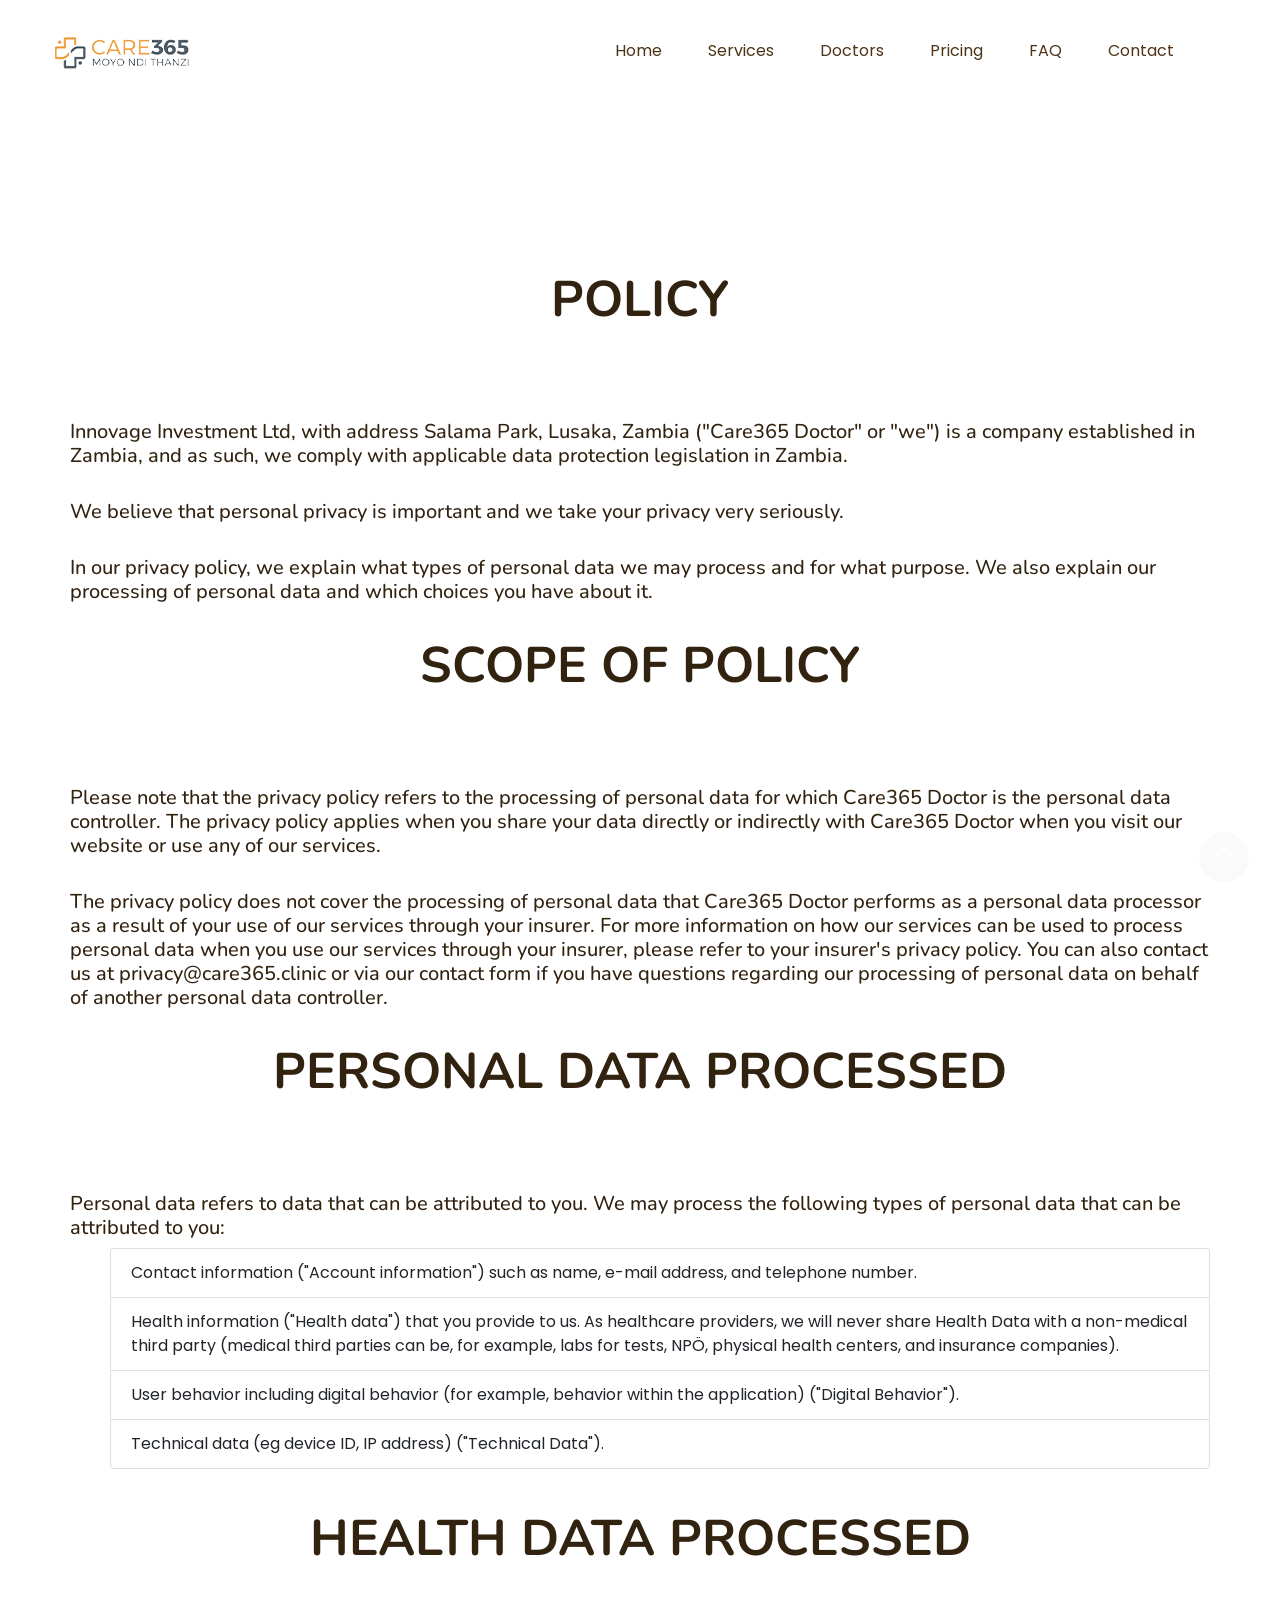
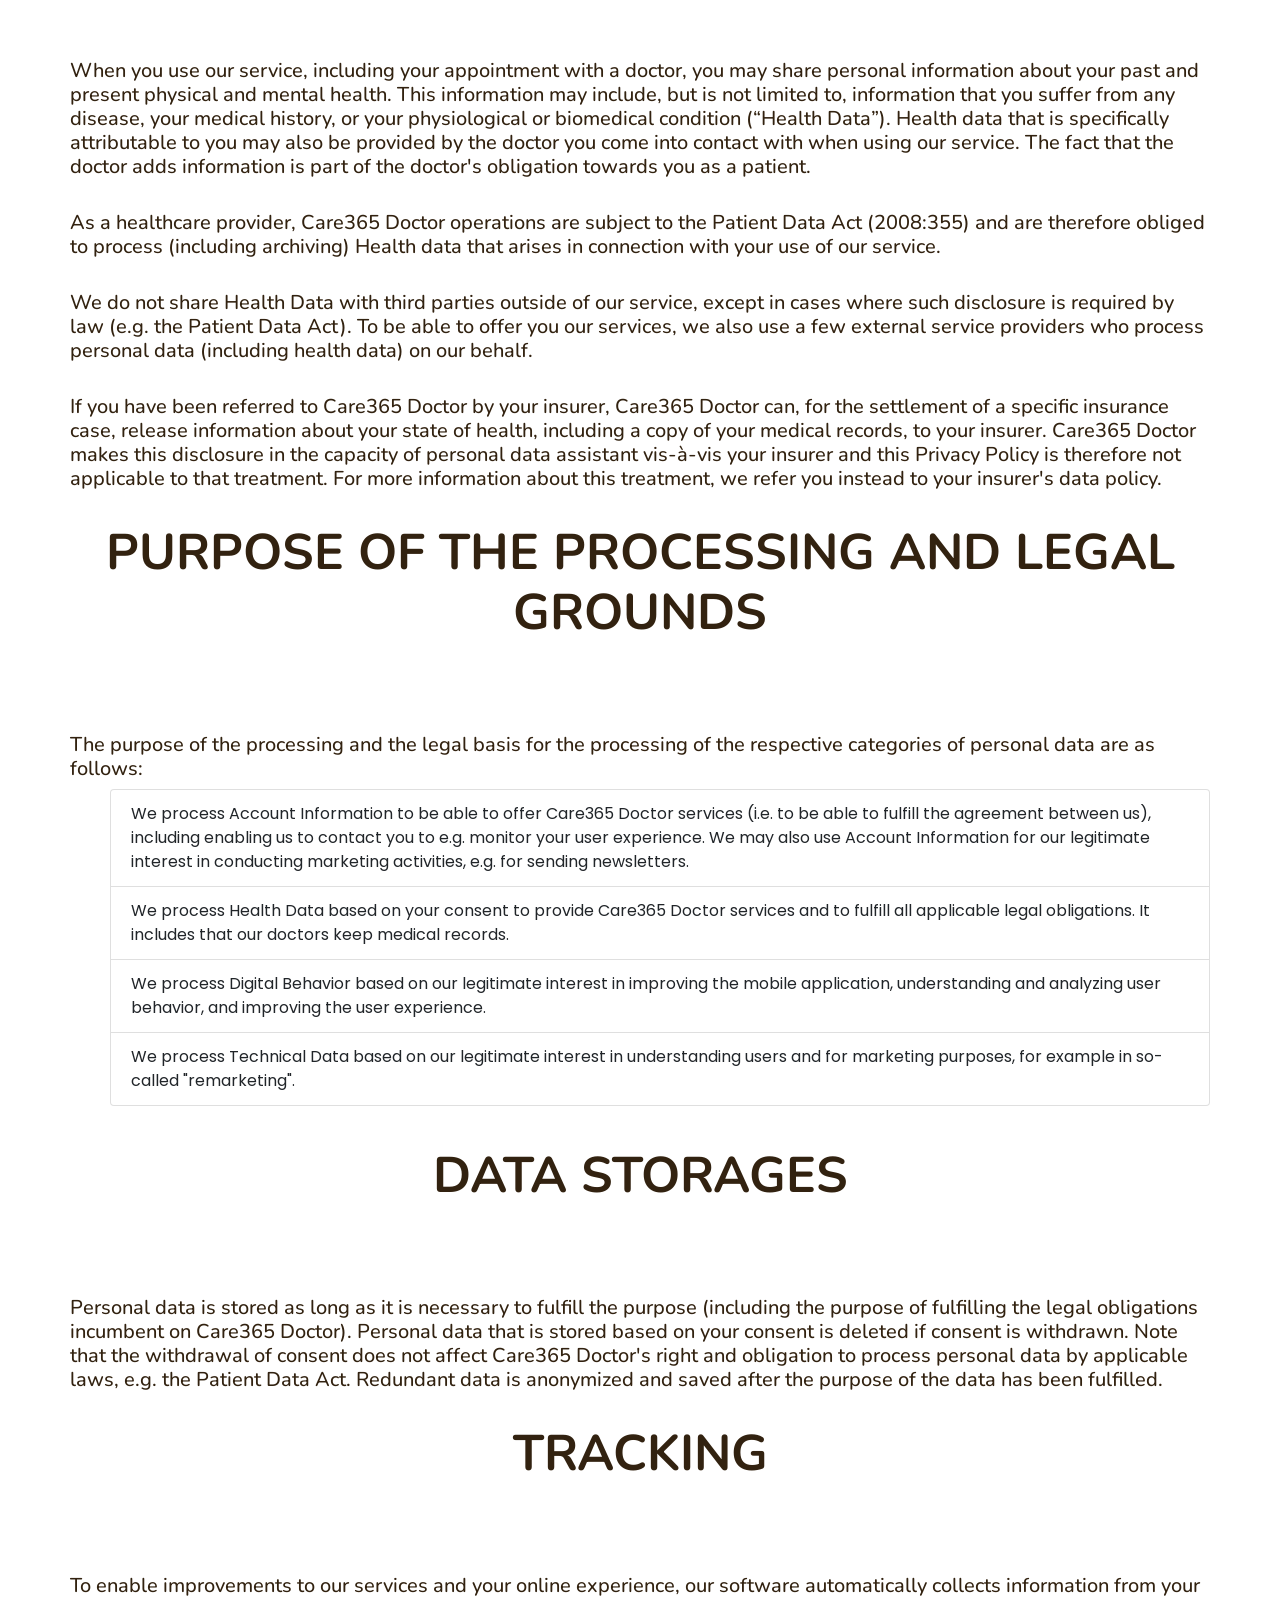
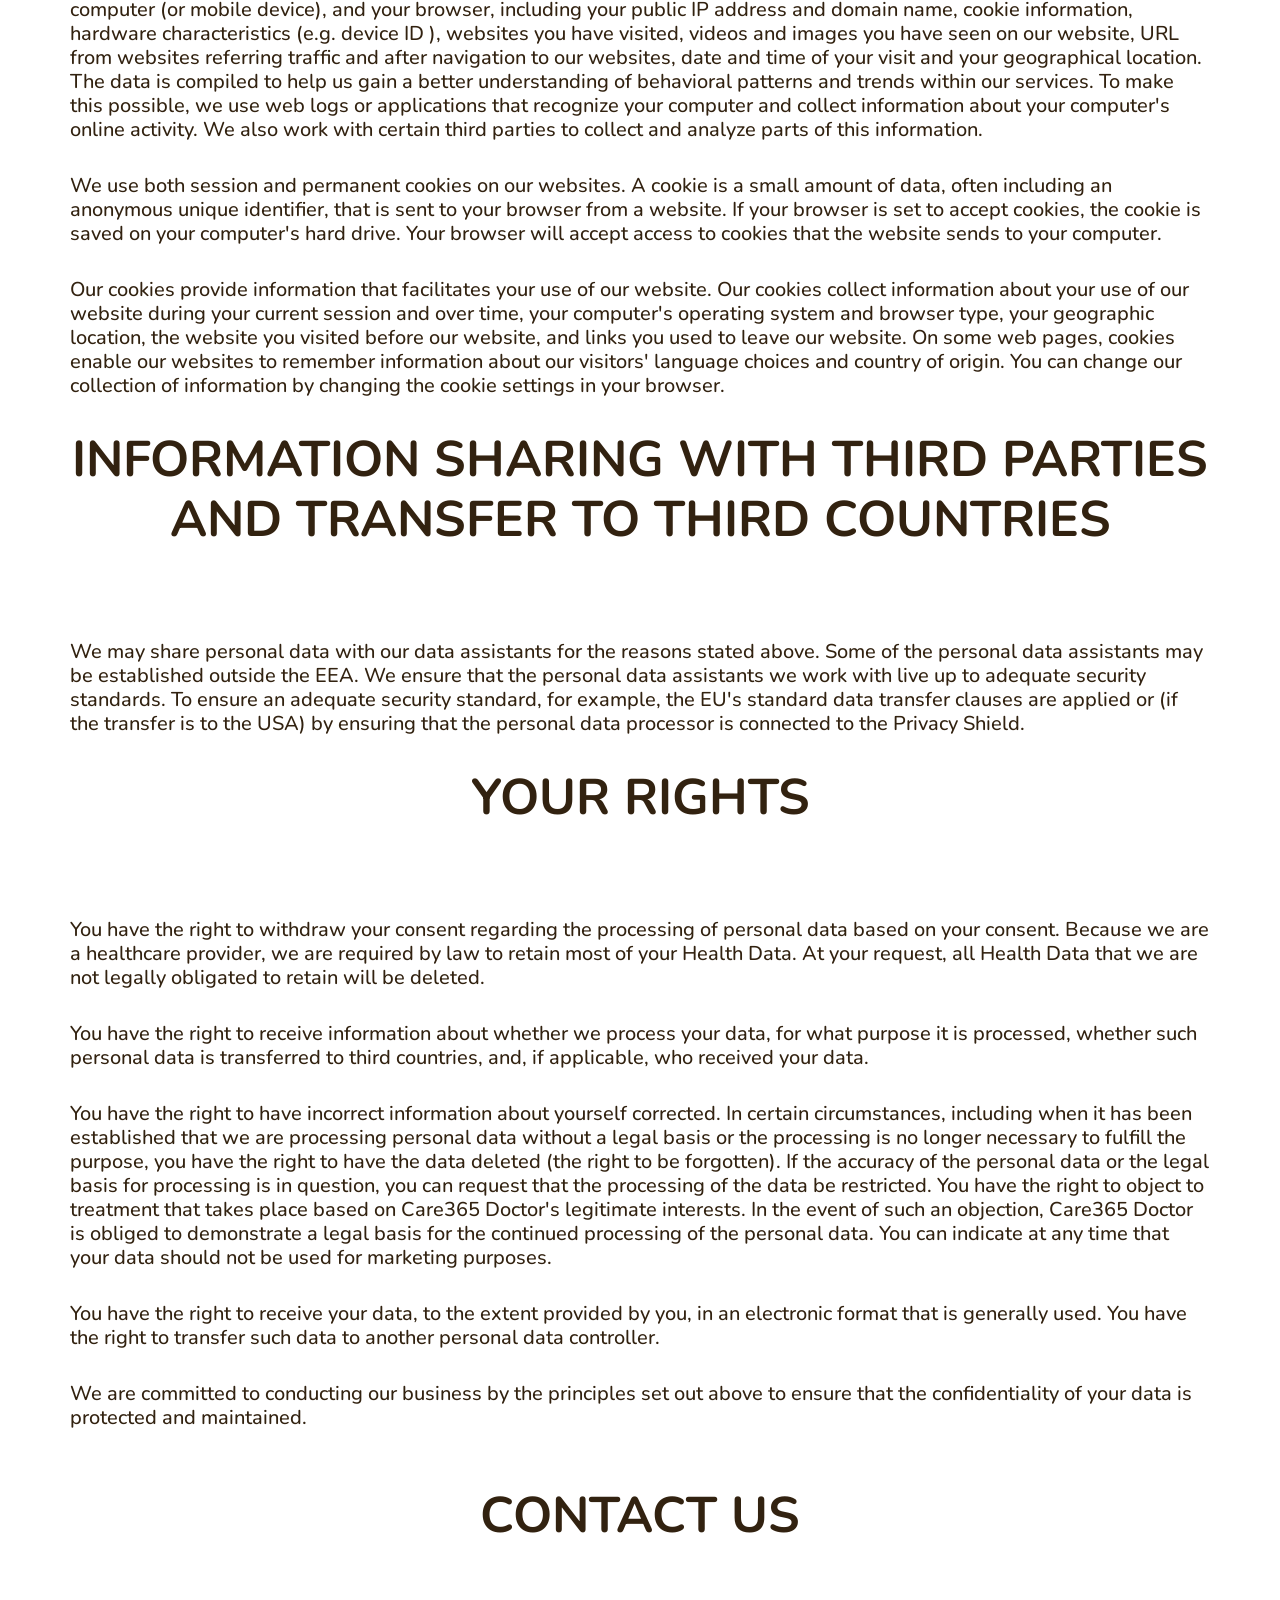
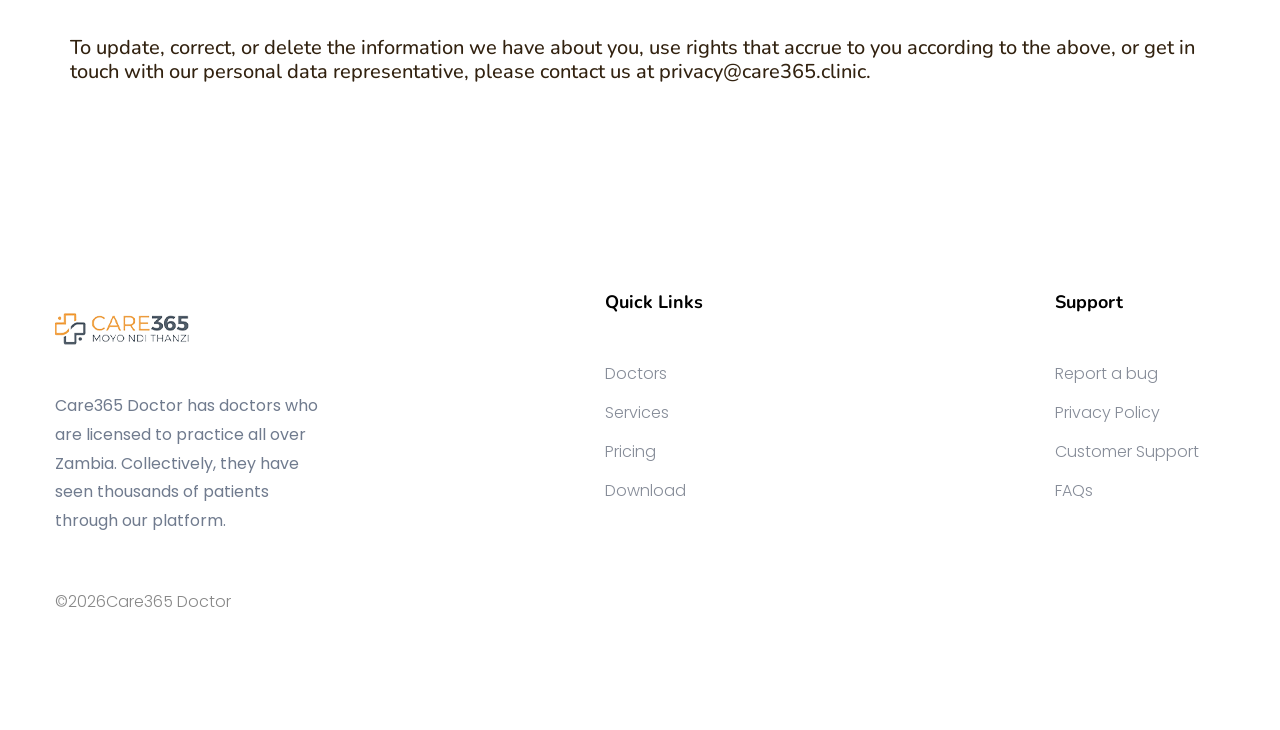
==== policy.html @ 7409c975 "first commit" ====
<!doctype html>
<html class="no-js" lang="eng">
	<head>
		<meta charset="utf-8">
		<meta http-equiv="x-ua-compatible" content="ie=edge">
		<title>Top Telemedicine Services in Zambia | Care365 Doctor</title>
		<meta name="description" content>
		<meta name="viewport" content="width=device-width, initial-scale=1">
		<meta name="description" content="Get instant medical consultations with certified doctors in Zambia from the comfort of your home. Book appointments online, secure prescriptions, and medical advice 24/7 with Care365 Doctor.">
		<meta name="keywords" content="Telemedicine Zambia, Online Doctor Consultation, Online Prescription Zambia, Medical Services Zambia, Healthcare Zambia, 24/7 Medical Advice, Online Medical Appointments, Zambia Healthcare">
		<meta property="og:title" content="Telemedicine Services in Zambia | Care365 Doctor"/>
		<meta property="og:description" content="Get instant medical consultations with certified doctors in Zambia. Book your appointments online and get prescriptions and medical advice 24/7."/>
		<meta name="author" content="Care365 Doctor">
		<meta name="robots" content="index, follow">
		<link rel="manifest" href="site.html">
		<link rel="shortcut icon" type="image/x-icon" href="assets/img/favicon1.ico">
		<link rel="stylesheet" href="assets/css/bootstrap.min.css">
		<link rel="stylesheet" href="assets/css/owl.carousel.min.css">
		<link rel="stylesheet" href="assets/css/flaticon.css">
		<link rel="stylesheet" href="assets/css/slicknav.css">
		<link rel="stylesheet" href="assets/css/animate.min.css">
		<link rel="stylesheet" href="assets/css/magnific-popup.css">
		<link rel="stylesheet" href="assets/css/fontawesome-all.min.css">
		<link rel="stylesheet" href="assets/css/themify-icons.css">
		<link rel="stylesheet" href="assets/css/slick.css">
		<link rel="stylesheet" href="assets/css/nice-select.css">
		<link rel="stylesheet" href="assets/css/style.css">
			</head>
	<body>
		<div id="preloader-active">
			<div class="preloader d-flex align-items-center justify-content-center">
				<div class="preloader-inner position-relative">
					<div class="preloader-circle"></div>
					<div class="preloader-img pere-text">
						<img src="assets/img/logo/logo.png" alt>
					</div>
				</div>
			</div>
		</div>
		<header>
			<div class="header-area header-transparrent ">
				<div class="main-header header-sticky">
					<div class="container">
						<div class="row align-items-center">
							<div class="col-xl-2 col-lg-2 col-md-2">
								<div class="logo">
									<a href="index.html"><img src="assets/img/logo/logo.png" alt></a>
								</div>
							</div>
							<div class="col-xl-10 col-lg-10 col-md-10">
								<div class="main-menu f-right d-none d-lg-block">
									<nav>
										<ul id="navigation">
											<li><a href="index.html"> Home</a></li>
											<li><a href="services.html">Services</a></li>
											<li><a href="doctors.html">Doctors</a></li>
											<li><a href="pricing.html">Pricing</a></li>
											<li><a href="faq-page.html">FAQ</a></li>
											<li><a href="contact.html">Contact</a></li>
										</ul>
									</nav>
								</div>
							</div>
							<div class="col-12">
								<div class="mobile_menu d-block d-lg-none"></div>
							</div>
						</div>
					</div>
				</div>
			</div>
		</header>
		<div class="services-area">
			<div class="container">
				<div class="row d-flex justify-content-center">
					<div class="col-lg-8">
						<div class="section-tittle text-center mb-80">
							<h2>POLICY</h2>
						</div>
					</div>
				</div>
			</div>
		</div>
		<section class="contact-section">
			<div class="container">
                <div class="col-12">
                    <h5>Innovage Investment Ltd, with address Salama Park, Lusaka, Zambia ("Care365 Doctor" or "we") is a company established in Zambia, and as such, we comply with applicable data protection legislation in Zambia.</h5><br>
                    <h5>We believe that personal privacy is important and we take your privacy very seriously.</h5><br>
                    <h5>In our privacy policy, we explain what types of personal data we may process and for what purpose. We also explain our processing of personal data and which choices you have about it.</h5><br>
                    <div class="section-tittle text-center mb-80">
                        <h2>SCOPE OF POLICY</h2>
                    </div>
                    <h5>Please note that the privacy policy refers to the processing of personal data for which Care365 Doctor is the personal data controller. The privacy policy applies when you share your data directly or indirectly with Care365 Doctor when you visit our website or use any of our services.</h5><br>
                    <h5>The privacy policy does not cover the processing of personal data that Care365 Doctor performs as a personal data processor as a result of your use of our services through your insurer. For more information on how our services can be used to process personal data when you use our services through your insurer, please refer to your insurer's privacy policy. You can also contact us at privacy@care365.clinic or via our contact form if you have questions regarding our processing of personal data on behalf of another personal data controller.</h5><br>
                    <div class="section-tittle text-center mb-80">
                        <h2>PERSONAL DATA PROCESSED</h2>
                    </div>
                    <h5>Personal data refers to data that can be attributed to you. We may process the following types of personal data that can be attributed to you:</h5>
                    <ol>
                        <li class="list-group-item">Contact information ("Account information") such as name, e-mail address, and telephone number.</li>
                        <li class="list-group-item">Health information ("Health data") that you provide to us. As healthcare providers, we will never share Health Data with a non-medical third party (medical third parties can be, for example, labs for tests, NPÖ, physical health centers, and insurance companies).</li>
                        <li class="list-group-item">User behavior including digital behavior (for example, behavior within the application) ("Digital Behavior").</li>
                        <li class="list-group-item">Technical data (eg device ID, IP address) ("Technical Data").</li>
                    </ol><br>
                    <div class="section-tittle text-center mb-80">
                        <h2>HEALTH DATA PROCESSED</h2>
                    </div>
                    <h5>When you use our service, including your appointment with a doctor, you may share personal information about your past and present physical and mental health. This information may include, but is not limited to, information that you suffer from any disease, your medical history, or your physiological or biomedical condition (“Health Data”). Health data that is specifically attributable to you may also be provided by the doctor you come into contact with when using our service. The fact that the doctor adds information is part of the doctor's obligation towards you as a patient.</h5><br>
                    <h5>As a healthcare provider, Care365 Doctor operations are subject to the Patient Data Act (2008:355) and are therefore obliged to process (including archiving) Health data that arises in connection with your use of our service.</h5><br>
                    <h5>We do not share Health Data with third parties outside of our service, except in cases where such disclosure is required by law (e.g. the Patient Data Act). To be able to offer you our services, we also use a few external service providers who process personal data (including health data) on our behalf.</h5><br>
                    <h5>If you have been referred to Care365 Doctor by your insurer, Care365 Doctor can, for the settlement of a specific insurance case, release information about your state of health, including a copy of your medical records, to your insurer. Care365 Doctor makes this disclosure in the capacity of personal data assistant vis-à-vis your insurer and this Privacy Policy is therefore not applicable to that treatment. For more information about this treatment, we refer you instead to your insurer's data policy.</h5>
                    <br>
                    <div class="section-tittle text-center mb-80">
                        <h2>PURPOSE OF THE PROCESSING AND LEGAL GROUNDS</h2>
                    </div>
                    <h5>The purpose of the processing and the legal basis for the processing of the respective categories of personal data are as follows:</h5>
                    <ol>
                        <li class="list-group-item">We process Account Information to be able to offer Care365 Doctor services (i.e. to be able to fulfill the agreement between us), including enabling us to contact you to e.g. monitor your user experience. We may also use Account Information for our legitimate interest in conducting marketing activities, e.g. for sending newsletters.</li>
                        <li class="list-group-item">We process Health Data based on your consent to provide Care365 Doctor services and to fulfill all applicable legal obligations. It includes that our doctors keep medical records.</li>
                        <li class="list-group-item">We process Digital Behavior based on our legitimate interest in improving the mobile application, understanding and analyzing user behavior, and improving the user experience.</li>
                        <li class="list-group-item">We process Technical Data based on our legitimate interest in understanding users and for marketing purposes, for example in so-called "remarketing".</li>
                    </ol><br>
                    <div class="section-tittle text-center mb-80">
                        <h2>DATA STORAGES</h2>
                    </div>
                    <h5>Personal data is stored as long as it is necessary to fulfill the purpose (including the purpose of fulfilling the legal obligations incumbent on Care365 Doctor). Personal data that is stored based on your consent is deleted if consent is withdrawn. Note that the withdrawal of consent does not affect Care365 Doctor's right and obligation to process personal data by applicable laws, e.g. the Patient Data Act. Redundant data is anonymized and saved after the purpose of the data has been fulfilled.</h5><br>
                    <div class="section-tittle text-center mb-80">
                        <h2>TRACKING</h2>
                    </div>
                    <h5>To enable improvements to our services and your online experience, our software automatically collects information from your computer (or mobile device), and your browser, including your public IP address and domain name, cookie information, hardware characteristics (e.g. device ID ), websites you have visited, videos and images you have seen on our website, URL from websites referring traffic and after navigation to our websites, date and time of your visit and your geographical location. The data is compiled to help us gain a better understanding of behavioral patterns and trends within our services. To make this possible, we use web logs or applications that recognize your computer and collect information about your computer's online activity. We also work with certain third parties to collect and analyze parts of this information.</h5><br>
                    <h5>We use both session and permanent cookies on our websites. A cookie is a small amount of data, often including an anonymous unique identifier, that is sent to your browser from a website. If your browser is set to accept cookies, the cookie is saved on your computer's hard drive. Your browser will accept access to cookies that the website sends to your computer.</h5><br>
                    <h5>Our cookies provide information that facilitates your use of our website. Our cookies collect information about your use of our website during your current session and over time, your computer's operating system and browser type, your geographic location, the website you visited before our website, and links you used to leave our website. On some web pages, cookies enable our websites to remember information about our visitors' language choices and country of origin. You can change our collection of information by changing the cookie settings in your browser.</h5><br>
                    <div class="section-tittle text-center mb-80">
                        <h2>INFORMATION SHARING WITH THIRD PARTIES AND TRANSFER TO THIRD COUNTRIES</h2>
                    </div>
                    <h5>We may share personal data with our data assistants for the reasons stated above. Some of the personal data assistants may be established outside the EEA. We ensure that the personal data assistants we work with live up to adequate security standards. To ensure an adequate security standard, for example, the EU's standard data transfer clauses are applied or (if the transfer is to the USA) by ensuring that the personal data processor is connected to the Privacy Shield.</h5><br>
                    <div class="section-tittle text-center mb-80">
                        <h2>YOUR RIGHTS</h2>
                    </div>
                    <h5>You have the right to withdraw your consent regarding the processing of personal data based on your consent. Because we are a healthcare provider, we are required by law to retain most of your Health Data. At your request, all Health Data that we are not legally obligated to retain will be deleted.</h5><br>
                    <h5>You have the right to receive information about whether we process your data, for what purpose it is processed, whether such personal data is transferred to third countries, and, if applicable, who received your data.</h5><br>
                    <h5>You have the right to have incorrect information about yourself corrected. In certain circumstances, including when it has been established that we are processing personal data without a legal basis or the processing is no longer necessary to fulfill the purpose, you have the right to have the data deleted (the right to be forgotten). If the accuracy of the personal data or the legal basis for processing is in question, you can request that the processing of the data be restricted. You have the right to object to treatment that takes place based on Care365 Doctor's legitimate interests. In the event of such an objection, Care365 Doctor is obliged to demonstrate a legal basis for the continued processing of the personal data. You can indicate at any time that your data should not be used for marketing purposes.</h5><br>
                    <h5>You have the right to receive your data, to the extent provided by you, in an electronic format that is generally used. You have the right to transfer such data to another personal data controller.</h5><br>
                    <h5>We are committed to conducting our business by the principles set out above to ensure that the confidentiality of your data is protected and maintained.</h5><br>

                    <br>
                    <div class="section-tittle text-center mb-80">
                        <h2>CONTACT US</h2>
                    </div>
                    <h5>To update, correct, or delete the information we have about you, use rights that accrue to you according to the above, or get in touch with our personal data representative, please contact us at privacy@care365.clinic.</h5>
                </div>
            </div>
		</section>
		<footer>
			<div class="footer-main">
				<div class="footer-area footer-padding">
					<div class="container">
						<div class="row  justify-content-between">
							<div class="col-lg-3 col-md-4 col-sm-8">
								<div class="single-footer-caption mb-30">
									<div class="footer-logo">
										<a href="index-2.html"><img src="assets/img/logo/logo2_footer.png" alt></a>
									</div>
									<div class="footer-tittle">
										<div class="footer-pera">
											<p class="info1">Care365 Doctor has doctors who are licensed to practice all over Zambia. Collectively, they have seen thousands of patients through our platform.</p>
										</div>
									</div>
								</div>
							</div>
							<div class="col-lg-2 col-md-4 col-sm-5">
								<div class="single-footer-caption mb-50">
									<div class="footer-tittle">
										<h4>Quick Links</h4>
										<ul>
											<li><a href="doctors.html">Doctors</a></li>
											<li><a href="services.html">Services</a></li>
											<li><a href="pricing.html">Pricing</a></li>
											<li><a href="#">Download</a></li>
										</ul>
									</div>
								</div>
							</div>
							<div class="col-lg-2 col-md-4 col-sm-7">
								<div class="single-footer-caption mb-50">
									<div class="footer-tittle">
										<h4>Support</h4>
										<ul>
											<li><a href="contact.html">Report a bug</a></li>
											<li><a href="policy.html">Privacy Policy</a></li>
                                            <li><a href="customer.html">Customer Support</a></li>
											<li><a href="faq-page.html">FAQs</a></li>
										</ul>
									</div>
								</div>
							</div>
							
						</div>
						<div class="row align-items-center">
							<div class="col-xl-12 ">
								<div class="footer-copy-right">
									<p>
										&copy;<script>document.write(new Date().getFullYear());</script>Care365 Doctor
									</p>
								</div>
							</div>
						</div>
					</div>
				</div>
			</div>
		</footer>
		<script src="assets/js/vendor/modernizr-3.5.0.min.js"></script>
		<script src="assets/js/vendor/jquery-1.12.4.min.js"></script>
		<script src="assets/js/popper.min.js"></script>
		<script src="assets/js/bootstrap.min.js"></script>
		<script src="assets/js/jquery.slicknav.min.js"></script>
		<script src="assets/js/owl.carousel.min.js"></script>
		<script src="assets/js/slick.min.js"></script>
		<script src="assets/js/wow.min.js"></script>
		<script src="assets/js/animated.headline.js"></script>
		<script src="assets/js/jquery.scrollUp.min.js"></script>
		<script src="assets/js/jquery.nice-select.min.js"></script>
		<script src="assets/js/jquery.sticky.js"></script>
		<script src="assets/js/jquery.magnific-popup.js"></script>
		<script src="assets/js/contact.js"></script>
		<script src="assets/js/jquery.form.js"></script>
		<script src="assets/js/jquery.validate.min.js"></script>
		<script src="assets/js/mail-script.js"></script>
		<script src="assets/js/jquery.ajaxchimp.min.js"></script>
		<script src="assets/js/plugins.js"></script>
		<script src="assets/js/main.js"></script>
		<script async src="https://www.googletagmanager.com/gtag/js?id=UA-23581568-13"></script>
		<script>
			window.dataLayer = window.dataLayer || [];
			function gtag(){dataLayer.push(arguments);}
			gtag('js', new Date());
			
			gtag('config', 'UA-23581568-13');
		</script>
		<script defer src="https://static.cloudflareinsights.com/beacon.min.js/v8b253dfea2ab4077af8c6f58422dfbfd1689876627854" integrity="sha512-bjgnUKX4azu3dLTVtie9u6TKqgx29RBwfj3QXYt5EKfWM/9hPSAI/4qcV5NACjwAo8UtTeWefx6Zq5PHcMm7Tg==" data-cf-beacon='{"rayId":"7fdfa4ed1b838879","version":"2023.8.0","b":1,"token":"cd0b4b3a733644fc843ef0b185f98241","si":100}' crossorigin="anonymous"></script>
	</body>
</html>
---- assets/css/flaticon.css ----
/*
  	Flaticon icon font: Flaticon
  	Creation date: 20/02/2020 09:43
  	*/

@font-face {
  font-family: "Flaticon";
  src: url("../fonts/Flaticon.eot");
  src: url("../fonts/Flaticond41d.eot?#iefix") format("embedded-opentype"),
       url("../fonts/Flaticon.woff2") format("woff2"),
       url("../fonts/Flaticon.woff") format("woff"),
       url("../fonts/Flaticon.ttf") format("truetype"),
       url("../fonts/Flaticon.svg#Flaticon") format("svg");
  font-weight: normal;
  font-style: normal;
}

@media screen and (-webkit-min-device-pixel-ratio:0) {
  @font-face {
    font-family: "Flaticon";
    src: url("../fonts/Flaticon.svg#Flaticon") format("svg");
  }
}

[class^="flaticon-"]:before, [class*=" flaticon-"]:before,
[class^="flaticon-"]:after, [class*=" flaticon-"]:after {   
  font-family: Flaticon;

}

.flaticon-businessman:before { content: "\f100"; }
.flaticon-pay:before { content: "\f101"; }
.flaticon-plane:before { content: "\f102"; }
.flaticon-support:before { content: "\f103"; }
---- assets/css/themify-icons.css ----
@font-face {
	font-family: 'themify';
	src:url('../fonts/themify9f24.eot?-fvbane');


	src:url('../fonts/themifyd41d.eot?#iefix-fvbane') format('embedded-opentype'),
		url('../fonts/themify9f24.woff?-fvbane') format('woff'),
		url('../fonts/themify9f24.ttf?-fvbane') format('truetype'),
		url('../fonts/themify9f24.svg?-fvbane#themify') format('svg');
	font-weight: normal;
	font-style: normal;
}

[class^="ti-"], [class*=" ti-"] {
	font-family: 'themify';
	speak: none;
	font-style: normal;
	font-weight: normal;
	font-variant: normal;
	text-transform: none;
	line-height: 1;

	/* Better Font Rendering =========== */
	-webkit-font-smoothing: antialiased;
	-moz-osx-font-smoothing: grayscale;
}
.ti-tablet:before {
	content: "\e609";
}
.ti-search:before {
	content: "\e610";
}
.ti-arrow-up:before {
	content: "\e627";
}
.ti-arrow-right:before {
	content: "\e628";
}
.ti-arrow-left:before {
	content: "\e629";
}
.ti-heart:before {
	content: "\e634";
}
.ti-angle-right:before {
	content: "\e649";
}
.ti-angle-left:before {
	content: "\e64a";
}
.ti-shift-right:before {
	content: "\e679";
}
.ti-shift-left:before {
	content: "\e67a";
}
.ti-home:before {
	content: "\e69b";
}
.ti-email:before {
	content: "\e75a";
}
---- assets/css/nice-select.css ----
.nice-select {
  -webkit-tap-highlight-color: transparent;
  background-color: #fff;
  border-radius: 5px;
  border: solid 1px #e8e8e8;
  box-sizing: border-box;
  clear: both;
  cursor: pointer;
  display: block;
  float: left;
  font-family: inherit;
  font-size: 14px;
  font-weight: normal;
  height: 42px;
  line-height: 40px;
  outline: none;
  padding-left: 18px;
  padding-right: 30px;
  position: relative;
  text-align: left !important;
  -webkit-transition: all 0.2s ease-in-out;
  transition: all 0.2s ease-in-out;
  -webkit-user-select: none;
     -moz-user-select: none;
      -ms-user-select: none;
          user-select: none;
  white-space: nowrap;
  width: auto; }
  .nice-select:hover {
    border-color: #dbdbdb; }
  .nice-select:active, .nice-select.open, .nice-select:focus {
    border-color: #999; }
  .nice-select:after {
    border-bottom: 2px solid #999;
    border-right: 2px solid #999;
    content: '';
    display: block;
    height: 5px;
    margin-top: -4px;
    pointer-events: none;
    position: absolute;
    right: 12px;
    top: 50%;
    -webkit-transform-origin: 66% 66%;
        -ms-transform-origin: 66% 66%;
            transform-origin: 66% 66%;
    -webkit-transform: rotate(45deg);
        -ms-transform: rotate(45deg);
            transform: rotate(45deg);
    -webkit-transition: all 0.15s ease-in-out;
    transition: all 0.15s ease-in-out;
    width: 5px; }
  .nice-select.open:after {
    -webkit-transform: rotate(-135deg);
        -ms-transform: rotate(-135deg);
            transform: rotate(-135deg); }
  .nice-select.open .list {
    opacity: 1;
    pointer-events: auto;
    -webkit-transform: scale(1) translateY(0);
        -ms-transform: scale(1) translateY(0);
            transform: scale(1) translateY(0); }
  .nice-select.disabled {
    border-color: #ededed;
    color: #999;
    pointer-events: none; }
    .nice-select.disabled:after {
      border-color: #cccccc; }
  .nice-select.right {
    float: right; }
    .nice-select.right .list {
      left: auto;
      right: 0; }
  .nice-select.small {
    font-size: 12px;
    height: 36px;
    line-height: 34px; }
    .nice-select.small:after {
      height: 4px;
      width: 4px; }
    .nice-select.small .option {
      line-height: 34px;
      min-height: 34px; }
  .nice-select .list {
    background-color: #fff;
    border-radius: 5px;
    box-shadow: 0 0 0 1px rgba(68, 68, 68, 0.11);
    box-sizing: border-box;
    margin-top: 4px;
    opacity: 0;
    overflow: hidden;
    padding: 0;
    pointer-events: none;
    position: absolute;
    top: 100%;
    left: 0;
    -webkit-transform-origin: 50% 0;
        -ms-transform-origin: 50% 0;
            transform-origin: 50% 0;
    -webkit-transform: scale(0.75) translateY(-21px);
        -ms-transform: scale(0.75) translateY(-21px);
            transform: scale(0.75) translateY(-21px);
    -webkit-transition: all 0.2s cubic-bezier(0.5, 0, 0, 1.25), opacity 0.15s ease-out;
    transition: all 0.2s cubic-bezier(0.5, 0, 0, 1.25), opacity 0.15s ease-out;
    z-index: 9; }
    .nice-select .list:hover .option:not(:hover) {
      background-color: transparent !important; }
  .nice-select .option {
    cursor: pointer;
    font-weight: 400;
    line-height: 40px;
    list-style: none;
    min-height: 40px;
    outline: none;
    padding-left: 18px;
    padding-right: 29px;
    text-align: left;
    -webkit-transition: all 0.2s;
    transition: all 0.2s; }
    .nice-select .option:hover, .nice-select .option.focus, .nice-select .option.selected.focus {
      background-color: #f6f6f6; }
    .nice-select .option.selected {
      font-weight: bold; }
    .nice-select .option.disabled {
      background-color: transparent;
      color: #999;
      cursor: default; }

.no-csspointerevents .nice-select .list {
  display: none; }

.no-csspointerevents .nice-select.open .list {
  display: block; }
---- assets/css/style.css ----
@import url("https://fonts.googleapis.com/css?family=Nunito:300,400,600,700,800,900|Poppins:300,400,500,600,700,800,900&amp;display=swap");.boxed-btn{background:#fff;color:#322210 !important;display:inline-block;padding:18px 44px;font-family:"Nunito",sans-serif;font-size:14px;font-weight:400;border:0;border:1px solid #322210;letter-spacing:3px;text-align:center;color:#322210;text-transform:uppercase;cursor:pointer}.boxed-btn:hover{background:#322210;color:#fff !important;border:1px solid #322210}.boxed-btn:focus{outline:none}body{font-family:"Poppins",sans-serif;font-weight:normal;font-style:normal}h1,h2,h3,h4,h5,h6{font-family:"Nunito",sans-serif;color:#322210;margin-top:0px;font-style:normal;font-weight:500;text-transform:normal}p{font-family:"Poppins",sans-serif;color:#707b8e;font-size:16px;line-height:30px;margin-bottom:15px;font-weight:normal}.img{max-width:100%;-webkit-transition:all .3s ease-out 0s;-moz-transition:all .3s ease-out 0s;-ms-transition:all .3s ease-out 0s;-o-transition:all .3s ease-out 0s;transition:all .3s ease-out 0s}.f-right{float:right}.fix{overflow:hidden}.clear{clear:both}a,.button{-webkit-transition:all .3s ease-out 0s;-moz-transition:all .3s ease-out 0s;-ms-transition:all .3s ease-out 0s;-o-transition:all .3s ease-out 0s;transition:all .3s ease-out 0s}a:focus,.button:focus{text-decoration:none;outline:none}a{color:#4d3418}a:hover{color:#4d3418}a:focus,a:hover{text-decoration:none}a,button{color:#4d3418;outline:medium none}button:focus,input:focus,input:focus,textarea,textarea:focus{outline:0}input:focus::-moz-placeholder{opacity:0;-webkit-transition:.4s;-o-transition:.4s;transition:.4s}h1 a,h2 a,h3 a,h4 a,h5 a,h6 a{color:inherit}ul{margin:0px;padding:0px}li{list-style:none}.owl-carousel .owl-nav div{background:rgba(255,255,255,0.8) none repeat scroll 0 0;height:40px;left:20px;line-height:40px;font-size:22px;color:#4d3418;opacity:1;visibility:visible;position:absolute;text-align:center;top:50%;transform:translateY(-50%);transition:all 0.3s ease 0s;width:40px}.owl-carousel .owl-nav div.owl-next{left:auto;right:-30px}.owl-carousel .owl-nav div.owl-next i{position:relative;right:0;top:1px}.owl-carousel .owl-nav div.owl-prev i{position:relative;right:1px;top:0px}.owl-carousel:hover .owl-nav div{opacity:1;visibility:visible}.owl-carousel:hover .owl-nav div:hover{color:#fff;background:#efab5c}.btn{background:#bf894a;-moz-user-select:none;text-transform:capitalize;color:#fff;cursor:pointer;display:inline-block;font-size:16px;font-weight:400;letter-spacing:1px;line-height:0;margin-bottom:0;padding:30px 44px;border-radius:5px;cursor:pointer;transition:color 0.4s linear;position:relative;z-index:1;border:0;overflow:hidden;margin:0}.btn::before{content:"";position:absolute;left:0;top:0;width:100%;height:100%;background:#bf894a;z-index:1;border-radius:5px;transition:transform 0.5s;transition-timing-function:ease;transform-origin:0 0;transition-timing-function:cubic-bezier(0.5, 1.6, 0.4, 0.7);transform:scaleX(0)}.btn:hover::before{transform:scaleX(1);color:#fff !important;z-index:-1}.card-btn1{background:#bf894a;border-radius:6px;padding:30px 40px;text-transform:uppercase}.card-btn1::before{background:#efab5c}.btn.focus,.btn:focus{outline:0;box-shadow:none}.radius-btn{padding:30px 43px;border-radius:30px}#scrollUp{background:#322210;height:50px;width:50px;right:31px;bottom:18px;color:#fff;font-size:20px;text-align:center;border-radius:50%;line-height:48px;border:2px solid transparent}@media (max-width: 767px){#scrollUp{right:16px}}#scrollUp:hover{color:#fff}.sticky-bar{left:0;margin:auto;position:fixed;top:0;width:100%;-webkit-box-shadow:0 10px 15px rgba(25,25,25,0.1);box-shadow:0 10px 15px rgba(25,25,25,0.1);z-index:9999;-webkit-animation:300ms ease-in-out 0s normal none 1 running fadeInDown;animation:300ms ease-in-out 0s normal none 1 running fadeInDown;-webkit-box-shadow:0 10px 15px rgba(25,25,25,0.1);background:#fff}.mt-10{margin-top:10px}.mt-30{margin-top:30px}.mt-40{margin-top:40px}.mt-50{margin-top:50px}.mb-5{margin-bottom:5px}.mb-20{margin-bottom:20px}.mb-30{margin-bottom:30px}.mb-50{margin-bottom:50px}.mb-70{margin-bottom:70px}.mb-80{margin-bottom:80px}.mb-100{margin-bottom:100px}.pt-50{padding-top:50px}.pt-90{padding-top:90px}.pb-90{padding-bottom:90px}.pb-100{padding-bottom:100px}.bounce-animate{animation-name:float-bob;animation-duration:2s;animation-iteration-count:infinite;-moz-animation-name:float-bob;-moz-animation-duration:2s;-moz-animation-iteration-count:infinite;-moz-animation-timing-function:linear;-ms-animation-name:float-bob;-ms-animation-duration:2s;-ms-animation-iteration-count:infinite;-ms-animation-timing-function:linear;-o-animation-name:float-bob;-o-animation-duration:2s;-o-animation-iteration-count:infinite;-o-animation-timing-function:linear}.heartbeat{animation:heartbeat 1s infinite alternate}@-webkit-keyframes heartbeat{to{-webkit-transform:scale(1.7);transform:scale(1.7)}}.rotateme{-webkit-animation-name:rotateme;animation-name:rotateme;-webkit-animation-duration:50s;animation-duration:50s;-webkit-animation-iteration-count:infinite;animation-iteration-count:infinite;-webkit-animation-timing-function:linear;animation-timing-function:linear}@keyframes rotateme{from{-webkit-transform:rotate(0deg);transform:rotate(0deg)}to{-webkit-transform:rotate(360deg);transform:rotate(360deg)}}@-webkit-keyframes rotateme{from{-webkit-transform:rotate(0deg)}to{-webkit-transform:rotate(360deg)}}.preloader{background-color:#f7f7f7;width:100%;height:100%;position:fixed;top:0;left:0;right:0;bottom:0;z-index:999999;-webkit-transition:.6s;-o-transition:.6s;transition:.6s;margin:0 auto}.preloader .preloader-circle{width:100px;height:100px;position:relative;border-style:solid;border-width:3px;border-top-color:#322210;border-bottom-color:transparent;border-left-color:transparent;border-right-color:transparent;z-index:10;border-radius:50%;-webkit-box-shadow:0 1px 5px 0 rgba(35,181,185,0.15);box-shadow:0 1px 5px 0 rgba(35,181,185,0.15);background-color:#ffffff;-webkit-animation:zoom 2000ms infinite ease;animation:zoom 2000ms infinite ease;-webkit-transition:.6s;-o-transition:.6s;transition:.6s}.preloader .preloader-img{position:absolute;top:50%;z-index:200;left:0;right:0;margin:0 auto;text-align:center;display:inline-block;-webkit-transform:translateY(-50%);-ms-transform:translateY(-50%);transform:translateY(-50%);padding-top:6px;-webkit-transition:.6s;-o-transition:.6s;transition:.6s}.preloader .preloader-img img{max-width:55px}.preloader .pere-text strong{font-weight:800;color:#dca73a;text-transform:uppercase}@keyframes zoom{0%{-webkit-transform:rotate(0deg);transform:rotate(0deg);-webkit-transition:.6s;-o-transition:.6s;transition:.6s}100%{-webkit-transform:rotate(360deg);transform:rotate(360deg);-webkit-transition:.6s;-o-transition:.6s;transition:.6s}}.section-padding2{padding-top:200px;padding-bottom:200px}@media only screen and (min-width: 1200px) and (max-width: 1600px){.section-padding2{padding-top:200px;padding-bottom:200px}}@media only screen and (min-width: 992px) and (max-width: 1199px){.section-padding2{padding-top:200px;padding-bottom:200px}}@media only screen and (min-width: 768px) and (max-width: 991px){.section-padding2{padding-top:100px;padding-bottom:100px}}@media only screen and (min-width: 576px) and (max-width: 767px){.section-padding2{padding-top:50px;padding-bottom:50px}}@media (max-width: 767px){.section-padding2{padding-top:50px;padding-bottom:50px}}.inner-padding{padding-top:450px}@media only screen and (min-width: 1200px) and (max-width: 1600px){.inner-padding{padding-top:400px}}@media only screen and (min-width: 992px) and (max-width: 1199px){.inner-padding{padding-top:300px}}@media only screen and (min-width: 768px) and (max-width: 991px){.inner-padding{padding-top:300px}}@media only screen and (min-width: 576px) and (max-width: 767px){.inner-padding{padding-top:200px}}@media (max-width: 767px){.inner-padding{padding-top:200px}}.section-paddingr{padding-top:0;padding-bottom:120px}@media only screen and (min-width: 1200px) and (max-width: 1600px){.section-paddingr{padding-top:0;padding-bottom:120px}}@media only screen and (min-width: 992px) and (max-width: 1199px){.section-paddingr{padding-top:0;padding-bottom:70px}}@media only screen and (min-width: 768px) and (max-width: 991px){.section-paddingr{padding-top:0;padding-bottom:70px}}@media only screen and (min-width: 576px) and (max-width: 767px){.section-paddingr{padding-top:0;padding-bottom:70px}}@media (max-width: 767px){.section-paddingr{padding-top:0;padding-bottom:70px}}.section-padd-top30{padding-top:170px;padding-bottom:200px}@media only screen and (min-width: 1200px) and (max-width: 1600px){.section-padd-top30{padding-top:170px;padding-bottom:200px}}@media only screen and (min-width: 992px) and (max-width: 1199px){.section-padd-top30{padding-top:170px;padding-bottom:200px}}@media only screen and (min-width: 768px) and (max-width: 991px){.section-padd-top30{padding-top:100px;padding-bottom:160px}}@media only screen and (min-width: 576px) and (max-width: 767px){.section-padd-top30{padding-top:50px;padding-bottom:90px}}@media (max-width: 767px){.section-padd-top30{padding-top:35px;padding-bottom:90px}}.section-padd4{padding-top:200px;padding-bottom:110px}@media only screen and (min-width: 1200px) and (max-width: 1600px){.section-padd4{padding-top:200px;padding-bottom:110px}}@media only screen and (min-width: 992px) and (max-width: 1199px){.section-padd4{padding-top:100px;padding-bottom:30px}}@media only screen and (min-width: 768px) and (max-width: 991px){.section-padd4{padding-top:70px;padding-bottom:15px}}@media only screen and (min-width: 576px) and (max-width: 767px){.section-padd4{padding-top:70px;padding-bottom:15px}}@media (max-width: 767px){.section-padd4{padding-top:70px;padding-bottom:15px}}.services-padding{padding-top:300px;padding-bottom:150px}@media only screen and (min-width: 1200px) and (max-width: 1600px){.services-padding{padding-top:300px;padding-bottom:150px}}@media only screen and (min-width: 992px) and (max-width: 1199px){.services-padding{padding-top:200px;padding-bottom:150px}}@media only screen and (min-width: 768px) and (max-width: 991px){.services-padding{padding-top:150px;padding-bottom:70px}}@media only screen and (min-width: 576px) and (max-width: 767px){.services-padding{padding-top:150px;padding-bottom:70px}}@media (max-width: 767px){.services-padding{padding-top:150px;padding-bottom:70px}}.footer-padding{padding-top:200px;padding-bottom:100px}@media only screen and (min-width: 1200px) and (max-width: 1600px){.footer-padding{padding-top:200px;padding-bottom:100px}}@media only screen and (min-width: 992px) and (max-width: 1199px){.footer-padding{padding-top:70px;padding-bottom:50px}}@media only screen and (min-width: 768px) and (max-width: 991px){.footer-padding{padding-top:70px;padding-bottom:50px}}@media only screen and (min-width: 576px) and (max-width: 767px){.footer-padding{padding-top:70px;padding-bottom:50px}}@media (max-width: 767px){.footer-padding{padding-top:70px;padding-bottom:50px}}.footer-padding2{padding-top:100px;padding-bottom:100px}@media only screen and (min-width: 1200px) and (max-width: 1600px){.footer-padding2{padding-top:100px;padding-bottom:100px}}@media only screen and (min-width: 992px) and (max-width: 1199px){.footer-padding2{padding-top:0px;padding-bottom:50px}}@media only screen and (min-width: 768px) and (max-width: 991px){.footer-padding2{padding-top:0px;padding-bottom:50px}}@media only screen and (min-width: 576px) and (max-width: 767px){.footer-padding2{padding-top:0px;padding-bottom:50px}}@media (max-width: 767px){.footer-padding2{padding-top:0px;padding-bottom:50px}}.footer-padding3{padding-bottom:100px}@media only screen and (min-width: 1200px) and (max-width: 1600px){.footer-padding3{padding-bottom:100px}}@media only screen and (min-width: 992px) and (max-width: 1199px){.footer-padding3{padding-bottom:50px}}@media only screen and (min-width: 768px) and (max-width: 991px){.footer-padding3{padding-bottom:50px}}@media only screen and (min-width: 576px) and (max-width: 767px){.footer-padding3{padding-bottom:50px}}@media (max-width: 767px){.footer-padding3{padding-bottom:50px}}.blog_area a{color:"Nunito",sans-serif !important;text-decoration:none;transition:.4s}.blog_area a:hover,.blog_area a :hover{background:-webkit-linear-gradient(131deg, #322210 0%, #322210 99%);-webkit-background-clip:text;-webkit-text-fill-color:transparent;text-decoration:none;transition:.4s}.single-blog{overflow:hidden;margin-bottom:30px}.single-blog:hover{box-shadow:0px 10px 20px 0px rgba(42,34,123,0.1)}.single-blog .thumb{overflow:hidden;position:relative}.single-blog .thumb:after{content:'';position:absolute;left:0;top:0;width:100%;height:100%;background:#000;opacity:0;-webkit-transition:all .3s ease-out 0s;-moz-transition:all .3s ease-out 0s;-ms-transition:all .3s ease-out 0s;-o-transition:all .3s ease-out 0s;transition:all .3s ease-out 0s}.single-blog h4{border-bottom:1px solid #dfdfdf;padding-bottom:34px;margin-bottom:25px}.single-blog a{font-size:20px;font-weight:600}.single-blog .date{color:#666666;text-align:left;display:inline-block;font-size:13px;font-weight:300}.single-blog .tag{text-align:left;display:inline-block;float:left;font-size:13px;font-weight:300;margin-right:22px;position:relative}.single-blog .tag:after{content:'';position:absolute;width:1px;height:10px;background:#acacac;right:-12px;top:7px}@media (max-width: 1199px){.single-blog .tag{margin-right:8px}.single-blog .tag:after{display:none}}@media (max-width: 800px){.single-blog{margin-bottom:30px}}.single-blog:hover .thumb:after{opacity:.7;-webkit-transition:all .3s ease-out 0s;-moz-transition:all .3s ease-out 0s;-ms-transition:all .3s ease-out 0s;-o-transition:all .3s ease-out 0s;transition:all .3s ease-out 0s}@media (max-width: 1199px){.single-blog h4{transition:all 300ms linear 0s;border-bottom:1px solid #dfdfdf;padding-bottom:14px;margin-bottom:12px}.single-blog h4 a{font-size:18px}}.blog_item{margin-bottom:50px}.blog_details{padding:30px 0 20px 10px;box-shadow:0px 10px 20px 0px rgba(221,221,221,0.3)}@media (min-width: 768px){.blog_details{padding:60px 30px 35px 35px}}.blog_details p{margin-bottom:30px}.blog_details a{color:#ff8b23}.blog_details a:hover{color:#efab5c}.blog_details h2{font-size:18px;font-weight:600;margin-bottom:8px}@media (min-width: 768px){.blog_details h2{font-size:24px;margin-bottom:15px}}.blog-info-link li{float:left;font-size:14px}.blog-info-link li a{color:#999999}.blog-info-link li i,.blog-info-link li span{font-size:13px;margin-right:5px}.blog-info-link li::after{content:"|";padding-left:10px;padding-right:10px}.blog-info-link li:last-child::after{display:none}.blog-info-link::after{content:"";display:block;clear:both;display:table}.blog_item_img{position:relative}.blog_item_img .blog_item_date{position:absolute;bottom:-10px;left:10px;display:block;color:#fff;background-color:#322210;padding:8px 15px;border-radius:5px}@media (min-width: 768px){.blog_item_img .blog_item_date{bottom:-20px;left:40px;padding:13px 30px}}.blog_item_img .blog_item_date h3{font-size:22px;font-weight:600;color:#fff;margin-bottom:0;line-height:1.2}@media (min-width: 768px){.blog_item_img .blog_item_date h3{font-size:30px}}.blog_item_img .blog_item_date p{font-size:18px;margin-bottom:0;color:#fff}@media (min-width: 768px){.blog_item_img .blog_item_date p{font-size:18px}}.blog_right_sidebar .widget_title{font-size:20px;margin-bottom:40px}.blog_right_sidebar .widget_title::after{content:"";display:block;padding-top:15px;border-bottom:1px solid #f0e9ff}.blog_right_sidebar .single_sidebar_widget{background:#fbf9ff;padding:30px;margin-bottom:30px}.blog_right_sidebar .single_sidebar_widget .btn_1{margin-top:0px}.blog_right_sidebar .search_widget .form-control{height:50px;border-color:#f0e9ff;font-size:13px;color:#999999;padding-left:20px;border-radius:0;border-right:0}.blog_right_sidebar .search_widget .form-control::placeholder{color:#999999}.blog_right_sidebar .search_widget .form-control:focus{border-color:#f0e9ff;outline:0;box-shadow:none}.blog_right_sidebar .search_widget .input-group button{background:#322210;border-left:0;border:1px solid #f0e9ff;padding:4px 15px;border-left:0;cursor:pointer}.blog_right_sidebar .search_widget .input-group button i{color:#fff}.blog_right_sidebar .search_widget .input-group button span{font-size:14px;color:#999999}.blog_right_sidebar .newsletter_widget .form-control{height:50px;border-color:#f0e9ff;font-size:13px;color:#999999;padding-left:20px;border-radius:0}.blog_right_sidebar .newsletter_widget .form-control::placeholder{color:#999999}.blog_right_sidebar .newsletter_widget .form-control:focus{border-color:#f0e9ff;outline:0;box-shadow:none}.blog_right_sidebar .newsletter_widget .input-group button{background:#fff;border-left:0;border:1px solid #f0e9ff;padding:4px 15px;border-left:0}.blog_right_sidebar .newsletter_widget .input-group button i,.blog_right_sidebar .newsletter_widget .input-group button span{font-size:14px;color:#fff}.blog_right_sidebar .post_category_widget .cat-list li{border-bottom:1px solid #f0e9ff;transition:all 0.3s ease 0s;padding-bottom:12px}.blog_right_sidebar .post_category_widget .cat-list li:last-child{border-bottom:0}.blog_right_sidebar .post_category_widget .cat-list li a{font-size:14px;line-height:20px;color:#888888}.blog_right_sidebar .post_category_widget .cat-list li a p{margin-bottom:0px}.blog_right_sidebar .post_category_widget .cat-list li+li{padding-top:15px}.blog_right_sidebar .popular_post_widget .post_item .media-body{justify-content:center;align-self:center;padding-left:20px}.blog_right_sidebar .popular_post_widget .post_item .media-body h3{font-size:16px;line-height:20px;margin-bottom:6px;transition:all 0.3s linear}.blog_right_sidebar .popular_post_widget .post_item .media-body a:hover{color:#fff}.blog_right_sidebar .popular_post_widget .post_item .media-body p{font-size:14px;line-height:21px;margin-bottom:0px}.blog_right_sidebar .popular_post_widget .post_item+.post_item{margin-top:20px}.blog_right_sidebar .tag_cloud_widget ul li{display:inline-block}.blog_right_sidebar .tag_cloud_widget ul li a{display:inline-block;border:1px solid #eeeeee;background:#fff;padding:4px 20px;margin-bottom:8px;margin-right:3px;transition:all 0.3s ease 0s;color:#888888;font-size:13px}.blog_right_sidebar .tag_cloud_widget ul li a:hover{background:#322210;color:#fff !important;-webkit-text-fill-color:#fff;text-decoration:none;-webkit-transition:0.5s;transition:0.5s}.blog_right_sidebar .instagram_feeds .instagram_row{display:flex;margin-right:-6px;margin-left:-6px}.blog_right_sidebar .instagram_feeds .instagram_row li{width:33.33%;float:left;padding-right:6px;padding-left:6px;margin-bottom:15px}.blog_right_sidebar .br{width:100%;height:1px;background:#eee;margin:30px 0px}.blog-pagination{margin-top:80px}.blog-pagination .page-link{font-size:14px;position:relative;display:block;padding:0;text-align:center;margin-left:-1px;line-height:45px;width:45px;height:45px;border-radius:0 !important;color:#8a8a8a;border:1px solid #f0e9ff;margin-right:10px}.blog-pagination .page-link i,.blog-pagination .page-link span{font-size:13px}.blog-pagination .page-item.active .page-link{background-color:#fbf9ff;border-color:#f0e9ff;color:#888888}.blog-pagination .page-item:last-child .page-link{margin-right:0}.single-post-area .blog_details{box-shadow:none;padding:0}.single-post-area .blog_details{padding-top:26px}.single-post-area .blog_details p{margin-bottom:20px;font-size:15px}.single-post-area .quote-wrapper{background:rgba(130,139,178,0.1);padding:15px;line-height:1.733;color:#888888;font-style:italic;margin-top:25px;margin-bottom:25px}@media (min-width: 768px){.single-post-area .quote-wrapper{padding:30px}}.single-post-area .quotes{background:#fff;padding:15px 15px 15px 20px;border-left:2px solid}@media (min-width: 768px){.single-post-area .quotes{padding:25px 25px 25px 30px}}.single-post-area .arrow{position:absolute}.single-post-area .arrow .lnr{font-size:20px;font-weight:600}.single-post-area .navigation-top{padding-top:15px;border-top:1px solid #f0e9ff}.single-post-area .navigation-top p{margin-bottom:0}.single-post-area .navigation-top .like-info{font-size:14px}.single-post-area .navigation-top .like-info i,.single-post-area .navigation-top .like-info span{font-size:16px;margin-right:5px}.single-post-area .navigation-top .comment-count{font-size:14px}.single-post-area .navigation-top .comment-count i,.single-post-area .navigation-top .comment-count span{font-size:16px;margin-right:5px}.single-post-area .navigation-top .social-icons li{display:inline-block;margin-right:15px}.single-post-area .navigation-top .social-icons li:last-child{margin:0}.single-post-area .navigation-top .social-icons li i,.single-post-area .navigation-top .social-icons li span{font-size:14px;color:#999999}.single-post-area .blog-author{padding:40px 30px;background:#fbf9ff;margin-top:50px}@media (max-width: 600px){.single-post-area .blog-author{padding:20px 8px}}.single-post-area .blog-author img{width:90px;height:90px;border-radius:50%;margin-right:30px}@media (max-width: 600px){.single-post-area .blog-author img{margin-right:15px;width:45px;height:45px}}.single-post-area .blog-author a{display:inline-block}.single-post-area .blog-author a:hover{color:#efab5c}.single-post-area .blog-author p{margin-bottom:0;font-size:15px}.single-post-area .blog-author h4{font-size:16px}.single-post-area .navigation-area{border-bottom:1px solid #eee;padding-bottom:30px;margin-top:55px}.single-post-area .navigation-area p{margin-bottom:0px}.single-post-area .navigation-area h4{font-size:18px;line-height:25px}.single-post-area .navigation-area .nav-left{text-align:left}.single-post-area .navigation-area .nav-left .thumb{margin-right:20px;background:#000}.single-post-area .navigation-area .nav-left .thumb img{-webkit-transition:all .3s ease-out 0s;-moz-transition:all .3s ease-out 0s;-ms-transition:all .3s ease-out 0s;-o-transition:all .3s ease-out 0s;transition:all .3s ease-out 0s}.single-post-area .navigation-area .nav-left .lnr{margin-left:20px;opacity:0;-webkit-transition:all .3s ease-out 0s;-moz-transition:all .3s ease-out 0s;-ms-transition:all .3s ease-out 0s;-o-transition:all .3s ease-out 0s;transition:all .3s ease-out 0s}.single-post-area .navigation-area .nav-left:hover .lnr{opacity:1}.single-post-area .navigation-area .nav-left:hover .thumb img{opacity:.5}@media (max-width: 767px){.single-post-area .navigation-area .nav-left{margin-bottom:30px}}.single-post-area .navigation-area .nav-right{text-align:right}.single-post-area .navigation-area .nav-right .thumb{margin-left:20px;background:#000}.single-post-area .navigation-area .nav-right .thumb img{-webkit-transition:all .3s ease-out 0s;-moz-transition:all .3s ease-out 0s;-ms-transition:all .3s ease-out 0s;-o-transition:all .3s ease-out 0s;transition:all .3s ease-out 0s}.single-post-area .navigation-area .nav-right .lnr{margin-right:20px;opacity:0;-webkit-transition:all .3s ease-out 0s;-moz-transition:all .3s ease-out 0s;-ms-transition:all .3s ease-out 0s;-o-transition:all .3s ease-out 0s;transition:all .3s ease-out 0s}.single-post-area .navigation-area .nav-right:hover .lnr{opacity:1}.single-post-area .navigation-area .nav-right:hover .thumb img{opacity:.5}.comments-area{background:transparent;border-top:1px solid #eee;padding:45px 0;margin-top:50px}@media (max-width: 414px){.comments-area{padding:50px 8px}}.comments-area h4{margin-bottom:35px;font-size:18px}.comments-area h5{font-size:16px;margin-bottom:0px}.comments-area .comment-list{padding-bottom:48px}.comments-area .comment-list:last-child{padding-bottom:0px}@media (max-width: 413px){.comments-area .comment-list .single-comment h5{font-size:12px}.comments-area .comment-list .single-comment .date{font-size:11px}.comments-area .comment-list .single-comment .comment{font-size:10px}}.comments-area .thumb{margin-right:20px}.comments-area .thumb img{width:70px;border-radius:50%}.comments-area .date{font-size:14px;color:#999999;margin-bottom:0;margin-left:20px}.comments-area .comment{margin-bottom:10px;color:#777777;font-size:15px}.comments-area .btn-reply{background-color:transparent;color:#888888;padding:5px 18px;font-size:14px;display:block;font-weight:400}.comment-form{border-top:1px solid #eee;padding-top:45px;margin-top:50px;margin-bottom:20px}.comment-form .form-group{margin-bottom:30px}.comment-form h4{margin-bottom:40px;font-size:18px;line-height:22px}.comment-form .name{padding-left:0px}@media (max-width: 767px){.comment-form .name{padding-right:0px;margin-bottom:1rem}}.comment-form .email{padding-right:0px}@media (max-width: 991px){.comment-form .email{padding-left:0px}}.comment-form .form-control{border:1px solid #f0e9ff;border-radius:5px;height:48px;padding-left:18px;font-size:13px;background:transparent}.comment-form .form-control:focus{outline:0;box-shadow:none}.comment-form .form-control::placeholder{font-weight:300;color:#999999}.comment-form .form-control::placeholder{color:#777777}.comment-form textarea{padding-top:18px;border-radius:12px;height:100% !important}.comment-form ::-webkit-input-placeholder{font-size:13px;color:#777}.comment-form ::-moz-placeholder{font-size:13px;color:#777}.comment-form :-ms-input-placeholder{font-size:13px;color:#777}.comment-form :-moz-placeholder{font-size:13px;color:#777}.dropdown .dropdown-menu{-webkit-transition:all 0.3s;-moz-transition:all 0.3s;-ms-transition:all 0.3s;-o-transition:all 0.3s;transition:all 0.3s}.contact-info{margin-bottom:25px}.contact-info__icon{margin-right:20px}.contact-info__icon i,.contact-info__icon span{color:#8f9195;font-size:27px}.contact-info .media-body h3{font-size:16px;margin-bottom:0;font-size:16px;color:#2a2a2a}.contact-info .media-body h3 a:hover{color:#222}.contact-info .media-body p{color:#8a8a8a}.contact-title{font-size:27px;font-weight:600;margin-bottom:20px}.form-contact label{font-size:14px}.form-contact .form-group{margin-bottom:30px}.form-contact .form-control{border:1px solid #e5e6e9;border-radius:0px;height:48px;padding-left:18px;font-size:13px;background:transparent}.form-contact .form-control:focus{outline:0;box-shadow:none}.form-contact .form-control::placeholder{font-weight:300;color:#999999}.form-contact textarea{border-radius:0px;height:100% !important}.mfp-bg{top:0;left:0;width:100%;height:100%;z-index:1042;overflow:hidden;position:fixed;background:#4A3600;opacity:0.6}@media (max-width: 767px){.gj-picker.gj-picker-md.timepicker{width:310px;left:6px !important}}@media (max-width: 767px){.gj-picker.gj-picker-md.datepicker.gj-unselectable{width:320px;left:0 !important}}.best-pricing::before{background-image:-moz-linear-gradient(0deg, #bf894a 0%, #6c19f6 100%);background-image:-webkit-linear-gradient(0deg, #bf894a 0%, #6c19f6 100%);background-image:-ms-linear-gradient(0deg, #bf894a 0%, #6c19f6 100%)}.available-app-area{background-image:-moz-linear-gradient(0deg, #565f6a 0%, #bf894a 100%);background-image:-webkit-linear-gradient(0deg, #565f6a 0%, #bf894a 100%);background-image:-ms-linear-gradient(0deg, #6c19f6 0%, #bf894a 100%)}.sample-text-area{background:#fff;padding-right:70px;padding-bottom:70px}.text-heading{margin-bottom:30px;font-size:24px}b,sup,sub,u,del{color:#222}.typography h1,.typography h2,.typography h3,.typography h4,.typography h5,.typography h6{color:#828bb2}.button-area{background:#fff}.button-area .border-top-generic{padding:70px 15px;border-top:1px dotted #eee}.button-group-area .genric-btn{margin-right:10px;margin-top:10px}.button-group-area .genric-btn:last-child{margin-right:0}.genric-btn{display:inline-block;outline:none;line-height:40px;padding:0 30px;font-size:.8em;text-align:center;text-decoration:none;font-weight:500;cursor:pointer;-webkit-transition:all 0.3s ease 0s;-moz-transition:all 0.3s ease 0s;-o-transition:all 0.3s ease 0s;transition:all 0.3s ease 0s}.genric-btn:focus{outline:none}.genric-btn.e-large{padding:0 40px;line-height:50px}.genric-btn.large{line-height:45px}.genric-btn.medium{line-height:30px}.genric-btn.small{line-height:25px}.genric-btn.radius{border-radius:3px}.genric-btn.circle{border-radius:20px}.genric-btn.arrow{display:-webkit-inline-box;display:-ms-inline-flexbox;display:inline-flex;-webkit-box-align:center;-ms-flex-align:center;align-items:center}.genric-btn.arrow span{margin-left:10px}.genric-btn.default{color:#415094;background:#f9f9ff;border:1px solid transparent}.genric-btn.default:hover{border:1px solid #f9f9ff;background:#fff}.genric-btn.default-border{border:1px solid #f9f9ff;background:#fff}.genric-btn.default-border:hover{color:#415094;background:#f9f9ff;border:1px solid transparent}.genric-btn.primary{color:#fff;background:#222;border:1px solid transparent}.genric-btn.primary:hover{color:#222;border:1px solid #222;background:#fff}.genric-btn.primary-border{color:#222;border:1px solid #222;background:#fff}.genric-btn.primary-border:hover{color:#fff;background:#222;border:1px solid transparent}.genric-btn.success{color:#fff;background:#4cd3e3;border:1px solid transparent}.genric-btn.success:hover{color:#4cd3e3;border:1px solid #4cd3e3;background:#fff}.genric-btn.success-border{color:#4cd3e3;border:1px solid #4cd3e3;background:#fff}.genric-btn.success-border:hover{color:#fff;background:#4cd3e3;border:1px solid transparent}.genric-btn.info{color:#fff;background:#38a4ff;border:1px solid transparent}.genric-btn.info:hover{color:#38a4ff;border:1px solid #38a4ff;background:#fff}.genric-btn.info-border{color:#38a4ff;border:1px solid #38a4ff;background:#fff}.genric-btn.info-border:hover{color:#fff;background:#38a4ff;border:1px solid transparent}.genric-btn.warning{color:#fff;background:#f4e700;border:1px solid transparent}.genric-btn.warning:hover{color:#f4e700;border:1px solid #f4e700;background:#fff}.genric-btn.warning-border{color:#f4e700;border:1px solid #f4e700;background:#fff}.genric-btn.warning-border:hover{color:#fff;background:#f4e700;border:1px solid transparent}.genric-btn.danger{color:#fff;background:#efab5c;border:1px solid transparent}.genric-btn.danger:hover{color:#efab5c;border:1px solid #efab5c;background:#fff}.genric-btn.danger-border{color:#efab5c;border:1px solid #efab5c;background:#fff}.genric-btn.danger-border:hover{color:#fff;background:#efab5c;border:1px solid transparent}.genric-btn.link{color:#415094;background:#f9f9ff;text-decoration:underline;border:1px solid transparent}.genric-btn.link:hover{color:#415094;border:1px solid #f9f9ff;background:#fff}.genric-btn.link-border{color:#415094;border:1px solid #f9f9ff;background:#fff;text-decoration:underline}.genric-btn.link-border:hover{color:#415094;background:#f9f9ff;border:1px solid transparent}.genric-btn.disable{color:#222,0.3;background:#f9f9ff;border:1px solid transparent;cursor:not-allowed}.generic-blockquote{padding:30px 50px 30px 30px;background:#f9f9ff;border-left:2px solid #222}.progress-table-wrap{overflow-x:scroll}.progress-table{background:#f9f9ff;padding:15px 0px 30px 0px;min-width:800px}.progress-table .serial{width:11.83%;padding-left:30px}.progress-table .country{width:28.07%}.progress-table .visit{width:19.74%}.progress-table .percentage{width:40.36%;padding-right:50px}.progress-table .table-head{display:flex}.progress-table .table-head .serial,.progress-table .table-head .country,.progress-table .table-head .visit,.progress-table .table-head .percentage{color:#415094;line-height:40px;text-transform:uppercase;font-weight:500}.progress-table .table-row{padding:15px 0;border-top:1px solid #edf3fd;display:flex}.progress-table .table-row .serial,.progress-table .table-row .country,.progress-table .table-row .visit,.progress-table .table-row .percentage{display:flex;align-items:center}.progress-table .table-row .country img{margin-right:15px}.progress-table .table-row .percentage .progress{width:80%;border-radius:0px;background:transparent}.progress-table .table-row .percentage .progress .progress-bar{height:5px;line-height:5px}.progress-table .table-row .percentage .progress .progress-bar.color-1{background-color:#6382e6}.progress-table .table-row .percentage .progress .progress-bar.color-2{background-color:#e66686}.progress-table .table-row .percentage .progress .progress-bar.color-3{background-color:#f09359}.progress-table .table-row .percentage .progress .progress-bar.color-4{background-color:#73fbaf}.progress-table .table-row .percentage .progress .progress-bar.color-5{background-color:#73fbaf}.progress-table .table-row .percentage .progress .progress-bar.color-6{background-color:#6382e6}.progress-table .table-row .percentage .progress .progress-bar.color-7{background-color:#a367e7}.progress-table .table-row .percentage .progress .progress-bar.color-8{background-color:#e66686}.single-gallery-image{margin-top:30px;background-repeat:no-repeat !important;background-position:center center !important;background-size:cover !important;height:200px}.unordered-list li{position:relative;padding-left:30px;line-height:1.82em !important}.unordered-list li:before{content:"";position:absolute;width:14px;height:14px;border:3px solid #222;background:#fff;top:4px;left:0;border-radius:50%}.ordered-list{margin-left:30px}.ordered-list li{list-style-type:decimal-leading-zero;color:#222;font-weight:500;line-height:1.82em !important}.ordered-list li span{font-weight:300;color:#828bb2}.ordered-list-alpha li{margin-left:30px;list-style-type:lower-alpha;color:#222;font-weight:500;line-height:1.82em !important}.ordered-list-alpha li span{font-weight:300;color:#828bb2}.ordered-list-roman li{margin-left:30px;list-style-type:lower-roman;color:#222;font-weight:500;line-height:1.82em !important}.ordered-list-roman li span{font-weight:300;color:#828bb2}.single-input{display:block;width:100%;line-height:40px;border:none;outline:none;background:#f9f9ff;padding:0 20px}.single-input:focus{outline:none}.input-group-icon{position:relative}.input-group-icon .icon{position:absolute;left:20px;top:0;line-height:40px;z-index:3}.input-group-icon .icon i{color:#797979}.input-group-icon .single-input{padding-left:45px}.single-textarea{display:block;width:100%;line-height:40px;border:none;outline:none;background:#f9f9ff;padding:0 20px;height:100px;resize:none}.single-textarea:focus{outline:none}.single-input-primary{display:block;width:100%;line-height:40px;border:1px solid transparent;outline:none;background:#f9f9ff;padding:0 20px}.single-input-primary:focus{outline:none;border:1px solid #222}.single-input-accent{display:block;width:100%;line-height:40px;border:1px solid transparent;outline:none;background:#f9f9ff;padding:0 20px}.single-input-accent:focus{outline:none;border:1px solid #eb6b55}.single-input-secondary{display:block;width:100%;line-height:40px;border:1px solid transparent;outline:none;background:#f9f9ff;padding:0 20px}.single-input-secondary:focus{outline:none;border:1px solid #f09359}.default-switch{width:35px;height:17px;border-radius:8.5px;background:#f9f9ff;position:relative;cursor:pointer}.default-switch input{position:absolute;left:0;top:0;right:0;bottom:0;width:100%;height:100%;opacity:0;cursor:pointer}.default-switch input+label{position:absolute;top:1px;left:1px;width:15px;height:15px;border-radius:50%;background:#222;-webkit-transition:all 0.2s;-moz-transition:all 0.2s;-o-transition:all 0.2s;transition:all 0.2s;box-shadow:0px 4px 5px 0px rgba(0,0,0,0.2);cursor:pointer}.default-switch input:checked+label{left:19px}.primary-switch{width:35px;height:17px;border-radius:8.5px;background:#f9f9ff;position:relative;cursor:pointer}.primary-switch input{position:absolute;left:0;top:0;right:0;bottom:0;width:100%;height:100%;opacity:0}.primary-switch input+label{position:absolute;left:0;top:0;right:0;bottom:0;width:100%;height:100%}.primary-switch input+label:before{content:"";position:absolute;left:0;top:0;right:0;bottom:0;width:100%;height:100%;background:transparent;border-radius:8.5px;cursor:pointer;-webkit-transition:all 0.2s;-moz-transition:all 0.2s;-o-transition:all 0.2s;transition:all 0.2s}.primary-switch input+label:after{content:"";position:absolute;top:1px;left:1px;width:15px;height:15px;border-radius:50%;background:#fff;-webkit-transition:all 0.2s;-moz-transition:all 0.2s;-o-transition:all 0.2s;transition:all 0.2s;box-shadow:0px 4px 5px 0px rgba(0,0,0,0.2);cursor:pointer}.primary-switch input:checked+label:after{left:19px}.primary-switch input:checked+label:before{background:#222}.confirm-switch{width:35px;height:17px;border-radius:8.5px;background:#f9f9ff;position:relative;cursor:pointer}.confirm-switch input{position:absolute;left:0;top:0;right:0;bottom:0;width:100%;height:100%;opacity:0}.confirm-switch input+label{position:absolute;left:0;top:0;right:0;bottom:0;width:100%;height:100%}.confirm-switch input+label:before{content:"";position:absolute;left:0;top:0;right:0;bottom:0;width:100%;height:100%;background:transparent;border-radius:8.5px;-webkit-transition:all 0.2s;-moz-transition:all 0.2s;-o-transition:all 0.2s;transition:all 0.2s;cursor:pointer}.confirm-switch input+label:after{content:"";position:absolute;top:1px;left:1px;width:15px;height:15px;border-radius:50%;background:#fff;-webkit-transition:all 0.2s;-moz-transition:all 0.2s;-o-transition:all 0.2s;transition:all 0.2s;box-shadow:0px 4px 5px 0px rgba(0,0,0,0.2);cursor:pointer}.confirm-switch input:checked+label:after{left:19px}.confirm-switch input:checked+label:before{background:#4cd3e3}.primary-checkbox{width:16px;height:16px;border-radius:3px;background:#f9f9ff;position:relative;cursor:pointer}.primary-checkbox input{position:absolute;left:0;top:0;right:0;bottom:0;width:100%;height:100%;opacity:0}.primary-checkbox input+label{position:absolute;left:0;top:0;right:0;bottom:0;width:100%;height:100%;border-radius:3px;cursor:pointer;border:1px solid #f1f1f1}.primary-checkbox input:checked+label{background:url(../img/elements/primary-check.png) no-repeat center center/cover;border:none}.confirm-checkbox{width:16px;height:16px;border-radius:3px;background:#f9f9ff;position:relative;cursor:pointer}.confirm-checkbox input{position:absolute;left:0;top:0;right:0;bottom:0;width:100%;height:100%;opacity:0}.confirm-checkbox input+label{position:absolute;left:0;top:0;right:0;bottom:0;width:100%;height:100%;border-radius:3px;cursor:pointer;border:1px solid #f1f1f1}.confirm-checkbox input:checked+label{background:url(../img/elements/success-check.png) no-repeat center center/cover;border:none}.disabled-checkbox{width:16px;height:16px;border-radius:3px;background:#f9f9ff;position:relative;cursor:pointer}.disabled-checkbox input{position:absolute;left:0;top:0;right:0;bottom:0;width:100%;height:100%;opacity:0}.disabled-checkbox input+label{position:absolute;left:0;top:0;right:0;bottom:0;width:100%;height:100%;border-radius:3px;cursor:pointer;border:1px solid #f1f1f1}.disabled-checkbox input:disabled{cursor:not-allowed;z-index:3}.disabled-checkbox input:checked+label{background:url(../img/elements/disabled-check.png) no-repeat center center/cover;border:none}.primary-radio{width:16px;height:16px;border-radius:8px;background:#f9f9ff;position:relative;cursor:pointer}.primary-radio input{position:absolute;left:0;top:0;right:0;bottom:0;width:100%;height:100%;opacity:0}.primary-radio input+label{position:absolute;left:0;top:0;right:0;bottom:0;width:100%;height:100%;border-radius:8px;cursor:pointer;border:1px solid #f1f1f1}.primary-radio input:checked+label{background:url(../img/elements/primary-radio.png) no-repeat center center/cover;border:none}.confirm-radio{width:16px;height:16px;border-radius:8px;background:#f9f9ff;position:relative;cursor:pointer}.confirm-radio input{position:absolute;left:0;top:0;right:0;bottom:0;width:100%;height:100%;opacity:0}.confirm-radio input+label{position:absolute;left:0;top:0;right:0;bottom:0;width:100%;height:100%;border-radius:8px;cursor:pointer;border:1px solid #f1f1f1}.confirm-radio input:checked+label{background:url(../img/elements/success-radio.png) no-repeat center center/cover;border:none}.disabled-radio{width:16px;height:16px;border-radius:8px;background:#f9f9ff;position:relative;cursor:pointer}.disabled-radio input{position:absolute;left:0;top:0;right:0;bottom:0;width:100%;height:100%;opacity:0}.disabled-radio input+label{position:absolute;left:0;top:0;right:0;bottom:0;width:100%;height:100%;border-radius:8px;cursor:pointer;border:1px solid #f1f1f1}.disabled-radio input:disabled{cursor:not-allowed;z-index:3}.disabled-radio input:checked+label{background:url(../img/elements/disabled-radio.png) no-repeat center center/cover;border:none}.default-select{height:40px}.default-select .nice-select{border:none;border-radius:0px;height:40px;background:#f9f9ff;padding-left:20px;padding-right:40px}.default-select .nice-select .list{margin-top:0;border:none;border-radius:0px;box-shadow:none;width:100%;padding:10px 0 10px 0px}.default-select .nice-select .list .option{font-weight:300;-webkit-transition:all 0.3s ease 0s;-moz-transition:all 0.3s ease 0s;-o-transition:all 0.3s ease 0s;transition:all 0.3s ease 0s;line-height:28px;min-height:28px;font-size:12px;padding-left:20px}.default-select .nice-select .list .option.selected{color:#222;background:transparent}.default-select .nice-select .list .option:hover{color:#222;background:transparent}.default-select .current{margin-right:50px;font-weight:300}.default-select .nice-select::after{right:20px}.form-select{height:40px;width:100%}.form-select .nice-select{border:none;border-radius:0px;height:40px;background:#f9f9ff;padding-left:45px;padding-right:40px;width:100%}.form-select .nice-select .list{margin-top:0;border:none;border-radius:0px;box-shadow:none;width:100%;padding:10px 0 10px 0px}.form-select .nice-select .list .option{font-weight:300;-webkit-transition:all 0.3s ease 0s;-moz-transition:all 0.3s ease 0s;-o-transition:all 0.3s ease 0s;transition:all 0.3s ease 0s;line-height:28px;min-height:28px;font-size:12px;padding-left:45px}.form-select .nice-select .list .option.selected{color:#222;background:transparent}.form-select .nice-select .list .option:hover{color:#222;background:transparent}.form-select .current{margin-right:50px;font-weight:300}.form-select .nice-select::after{right:20px}.mt-10{margin-top:10px}.section-top-border{padding:50px 0;border-top:1px dotted #eee}.mb-30{margin-bottom:30px}.mt-30{margin-top:30px}.switch-wrap{margin-bottom:10px}.header-transparrent{position:absolute;top:0;right:0;left:0;z-index:9}.main-header{z-index:3}@media only screen and (min-width: 768px) and (max-width: 991px){.main-header{padding:11px 0}}@media only screen and (min-width: 576px) and (max-width: 767px){.main-header{padding:11px 0}}@media (max-width: 767px){.main-header{padding:11px 0}}@media only screen and (min-width: 1200px) and (max-width: 1600px){.main-header .main-menu{margin-right:30px}}.main-header .main-menu ul li{display:inline-block;position:relative;z-index:1;margin:0 5px}.main-header .main-menu ul li>a{color:#565f6a8;font-weight:400;padding:39px 16px;font-weight:400;display:block;font-size:16px;-webkit-transition:.3s;-moz-transition:.3s;-o-transition:.3s;transition:.3s;text-transform:capitalize}@media only screen and (min-width: 992px) and (max-width: 1199px){.main-header .main-menu ul li>a{padding:39px 15px}}.main-header .main-menu ul li>a::before{position:absolute;content:"";left:0;bottom:20px;background:#bf894a;height:2px;width:0;transition:.3s}.main-header .main-menu ul li:hover>a::before{width:100%}.main-header .main-menu ul li.active>a::before{width:100%}.main-header .main-menu ul ul.submenu{position:absolute;width:170px;background:#fff;left:0;top:80%;visibility:hidden;opacity:0;box-shadow:0 0 10px 3px rgba(0,0,0,0.05);padding:17px 0;-webkit-transition:.3s;-moz-transition:.3s;-o-transition:.3s;transition:.3s}.main-header .main-menu ul ul.submenu>li{margin-left:7px;display:block}.main-header .main-menu ul ul.submenu>li>a{padding:6px 10px !important;font-size:14px;text-transform:capitalize}.main-header .main-menu ul ul.submenu>li>a::before{position:absolute;content:"";left:-5px;background:#bf894a;height:2px;width:0;transition:.3s;top:50%}.main-header .main-menu ul ul.submenu>li>a:hover{padding-left:15px !important}.main-header .main-menu ul ul.submenu>li>a:hover::before{width:10px}.main-header ul>li:hover>ul.submenu{visibility:visible;opacity:1;top:100%}.header-sticky ul li a{padding:10px 19px}.header-sticky.sticky-bar.sticky .main-menu ul>li>a{padding:25px 16px}.header-sticky.sticky-bar.sticky .main-menu ul>li>a::before{bottom:11px}.mobile_menu{position:absolute;right:0px;width:100%;z-index:99}.slider-height{min-height:1000px;background-repeat:no-repeat;background-position:center center}@media only screen and (min-width: 1200px) and (max-width: 1600px){.slider-height{min-height:900px}}@media only screen and (min-width: 768px) and (max-width: 991px){.slider-height{min-height:600px}}@media (max-width: 767px){.slider-height{min-height:600px}}.sky-blue{background:#f3f3ee}.slider-padding{padding-top:130px}@media (max-width: 767px){.slider-padding{padding-top:40px}}@media only screen and (min-width: 576px) and (max-width: 767px){.slider-padding{padding-top:40px}}@media only screen and (min-width: 768px) and (max-width: 991px){.slider-padding{padding-top:40px}}@media only screen and (min-width: 992px) and (max-width: 1199px){.slider-padding{padding-top:100px}}.slider-area{margin-top:-1px}.slider-area .hero__caption{position:relative}@media (max-width: 767px){.slider-area .hero__caption{padding-top:17px}}.slider-area .hero__caption span{display:inline-block;color:#322210;font-size:16px;text-transform:uppercase;margin-bottom:20px}.slider-area .hero__caption h1{font-size:65px;font-weight:700;color:#322210;font-family:"Nunito",sans-serif;line-height:1.3;margin-bottom:32px}@media only screen and (min-width: 992px) and (max-width: 1199px){.slider-area .hero__caption h1{font-size:55px;line-height:1.2}}@media only screen and (min-width: 768px) and (max-width: 991px){.slider-area .hero__caption h1{font-size:50px;line-height:1.2}}@media (max-width: 767px){.slider-area .hero__caption h1{font-size:29px;line-height:1.4}}.slider-area .hero__caption p{margin-bottom:54px;padding-right:155px}@media only screen and (min-width: 768px) and (max-width: 991px){.slider-area .hero__caption p{margin-bottom:54px;padding-right:0px}}@media (max-width: 767px){.slider-area .hero__caption p{margin-bottom:54px;padding-right:0px}}.slider-area .hero__caption .slider-btns a.video-btn{background:#d852e8;width:60px;height:60px;display:inline-block;text-align:center;line-height:60px;border-radius:50%;position:relative;margin-left:16px}.slider-area .hero__caption .slider-btns a.video-btn:hover.ani-btn{animation:1.3s cubic-bezier(0.8, 0, 0, 1) 0s normal none infinite running pulse;box-shadow:0 0 0 0 rgba(61,1,68,0.302);-webkit-animation:1.3s cubic-bezier(217, 70, 233, 1) 0s normal none infinite running pulse}@-webkit-keyframes pulse{to{box-shadow:0 0 0 45px rgba(83,16,90,0)}}@keyframes pulse{to{box-shadow:0 0 0 45px rgba(187,22,206,0)}}.slider-area .hero__img img{position:relative;right:-63px}@media only screen and (min-width: 992px) and (max-width: 1199px){.slider-area .hero__img img{right:0px}}@media only screen and (min-width: 1200px) and (max-width: 1300px){.slider-area .hero__img img{right:0px}}.services-area{padding-top:270px}@media only screen and (min-width: 992px) and (max-width: 1199px){.services-area{padding-top:200px}}@media only screen and (min-width: 768px) and (max-width: 991px){.services-area{padding-top:150px}}@media only screen and (min-width: 576px) and (max-width: 767px){.services-area{padding-top:150px}}@media (max-width: 767px){.services-area{padding-top:130px}}.best-features-area{position:relative}.best-features-area .single-features{display:flex}@media (max-width: 767px){.best-features-area .single-features{margin-bottom:30px}}.best-features-area .single-features .features-icon span{position:relative;color:#fff;font-size:30px;height:67px;width:67px;display:block;line-height:67px;border-radius:50%;text-align:center;background-image:-moz-linear-gradient(90deg, #565f6a 0%, #bf894a 100%);background-image:-webkit-linear-gradient(90deg, #565f6a 0%, #bf894a 100%);background-image:-ms-linear-gradient(90deg, #565f6a 0%, #bf894a 100%)}.best-features-area .single-features .features-caption{padding-left:19px}.best-features-area .single-features .features-caption h3{font-size:24px;font-weight:600;line-height:1.2;margin-bottom:10px;color:#23182c}@media only screen and (min-width: 768px) and (max-width: 991px){.best-features-area .single-features .features-caption p{font-size:15px}}@media only screen and (min-width: 768px) and (max-width: 991px){.best-features-area .single-features .features-caption p{font-size:15px}}@media (max-width: 767px){.best-features-area .single-features .features-caption p{font-size:13px}}.best-features-area .features-shpae{position:absolute;left:60px;top:350px}.best-features-area .features-shpae.features-shpae2{top:300px}@media (min-width: 1200px) and (max-width: 1500px){.best-features-area .features-shpae.features-shpae2{top:246px !important;transform:translateY(0)}}@media only screen and (min-width: 992px) and (max-width: 1199px){.best-features-area .features-shpae.features-shpae2{top:300px}}@media only screen and (min-width: 768px) and (max-width: 991px){.best-features-area .features-shpae.features-shpae2{top:300px}}@media only screen and (min-width: 1200px) and (max-width: 1300px){.best-features-area .features-shpae{top:50%;transform:translateY(-50%)}}.best-features-area .features-shpae img{max-width:80%}@media (min-width: 1200px) and (max-width: 1500px){.best-features-area .features-shpae img{max-width:70%}}@media only screen and (min-width: 1200px) and (max-width: 1300px){.best-features-area .features-shpae img{max-width:50%;top:50%}}@media only screen and (min-width: 992px) and (max-width: 1199px){.best-features-area .features-shpae img{display:none !important}}.section-tittle h2{font-size:50px;font-weight:700;line-height:1.2;margin-bottom:90px}@media (max-width: 767px){.section-tittle h2{font-size:30px;line-height:1.3}}@media only screen and (min-width: 992px) and (max-width: 1199px){.section-tittle h2{font-size:40px}}.service-area .services-caption{background:#fff;padding:84px 45px 56px;border:1px solid transparent;border-radius:7px;-webkit-transition:.5s;-moz-transition:.5s;-o-transition:.5s;transition:.5s}@media only screen and (min-width: 992px) and (max-width: 1199px){.service-area .services-caption{padding:84px 25px 56px}}.service-area .services-caption .service-icon{display:inline-block;position:relative}.service-area .services-caption .service-icon::before{background-image:url(../img/shape/dot-bg.png);content:"";width:80px;height:135px;position:absolute;right:-29px;top:-35px;z-index:0;-webkit-transition:.5s;-moz-transition:.5s;-o-transition:.5s;transition:.5s}.service-area .services-caption .service-icon span{position:relative;color:#fff;font-size:40px;height:105px;width:105px;display:block;line-height:105px;border-radius:50%;text-align:center;background:#efab5c;margin-bottom:42px;-webkit-transition:.5s;-moz-transition:.5s;-o-transition:.5s;transition:.5s}.service-area .services-caption .service-cap h4 a{font-size:24px;font-weight:700;line-height:1.2;margin-bottom:27px;display:inline-block}.service-area .services-caption .service-cap h4 a:hover{color:#565f6a}.services-caption:hover{border:1px solid #efab5c}.services-caption:hover .service-icon::before{right:-32px}.services-caption:hover .service-icon span{background:#565f6a}.services-caption.active{border:1px solid #efab5c}.services-caption.active .service-icon::before{right:-32px}.services-caption.active .service-icon span{background:#565f6a}.applic-apps{overflow:hidden;position:relative;z-index:0}.applic-apps .single-cases-info{position:relative;left:58%;margin-top:72px}@media only screen and (min-width: 1200px) and (max-width: 1600px){.applic-apps .single-cases-info{margin-top:72px;left:33%}}@media only screen and (min-width: 992px) and (max-width: 1199px){.applic-apps .single-cases-info{left:38%;margin-top:0px}}@media only screen and (min-width: 768px) and (max-width: 991px){.applic-apps .single-cases-info{left:17%;margin-top:40px}}@media only screen and (min-width: 576px) and (max-width: 767px){.applic-apps .single-cases-info{left:1%;margin-top:20px}}@media (max-width: 767px){.applic-apps .single-cases-info{left:1%;margin-top:10px}}.applic-apps .single-cases-info h3{color:#322210;font-size:40px;font-weight:700;line-height:1.3;margin-bottom:20px;padding-right:30px}@media (max-width: 767px){.applic-apps .single-cases-info h3{font-size:30px}}.applic-apps .single-cases-info p{margin-bottom:50px;padding-right:224px}@media only screen and (min-width: 1200px) and (max-width: 1600px){.applic-apps .single-cases-info p{padding-right:0px}}@media only screen and (min-width: 992px) and (max-width: 1199px){.applic-apps .single-cases-info p{margin-bottom:20px;padding-right:26px}}@media only screen and (min-width: 768px) and (max-width: 991px){.applic-apps .single-cases-info p{margin-bottom:20px;padding-right:26px}}@media (max-width: 767px){.applic-apps .single-cases-info p{margin-bottom:20px;padding-right:0px}}.applic-apps .owl-carousel .owl-stage-outer{overflow:visible}.applic-apps .no-js .owl-carousel,.applic-apps .owl-carousel.owl-loaded{overflow:hidden;position:relative;right:-14%}@media only screen and (min-width: 768px) and (max-width: 991px){.applic-apps .no-js .owl-carousel,.applic-apps .owl-carousel.owl-loaded{right:0%}}@media (max-width: 767px){.applic-apps .no-js .owl-carousel,.applic-apps .owl-carousel.owl-loaded{right:0%}}@media only screen and (min-width: 576px) and (max-width: 767px){.applic-apps .no-js .owl-carousel,.applic-apps .owl-carousel.owl-loaded{right:0%}}.applic-apps .owl-carousel .owl-item img{display:block;width:100%}.best-pricing{position:relative}.best-pricing.pricing-padding{padding-top:110px;padding-bottom:280px;background-size:cover;background-repeat:no-repeat}.best-pricing.pricing-padding2{padding-top:300px;padding-bottom:280px}@media only screen and (min-width: 992px) and (max-width: 1199px){.best-pricing.pricing-padding2{padding-top:300px;padding-bottom:280px}}@media only screen and (min-width: 768px) and (max-width: 991px){.best-pricing.pricing-padding2{padding-top:160px}}@media only screen and (min-width: 576px) and (max-width: 767px){.best-pricing.pricing-padding2{padding-top:160px}}@media (max-width: 767px){.best-pricing.pricing-padding2{padding-top:160px}}.best-pricing::before{position:absolute;width:100%;height:100%;left:0;right:0;top:0;bottom:0;content:"";opacity:0.95}.best-pricing.best-pricing2::before{display:none}.pricing-card-area{margin-top:-295px}.pricing-card-area .single-card{position:relative;background:#fff;border:1px solid #565f6a;padding:40px 25px;border-radius:6px;box-shadow:0px 0px 9px 0px rgba(131,93,248,0.07);-webkit-transition:.4s;-moz-transition:.4s;-o-transition:.4s;transition:.4s}.pricing-card-area .single-card::before{background-image:url(../img/gallery/card_dot.png);content:"";width:171px;height:134px;position:absolute;right:2px;bottom:2px;z-index:-1;-webkit-transition:.4s;-moz-transition:.4s;-o-transition:.4s;transition:.4s}@media (max-width: 767px){.pricing-card-area .single-card::before{display:none}}.pricing-card-area .single-card .card-top{border-bottom:2px solid #565f6a;margin-bottom:46px}.pricing-card-area .single-card .card-top span{color:#57667e;font-size:24px;margin-bottom:19px;display:inline-block}.pricing-card-area .single-card .card-top h4{color:#4d3418 ;font-size:50px;font-weight:500;margin-bottom:26px;padding-right:3px;font-family:"Poppins",sans-serif}.pricing-card-area .single-card .card-top h4 span{color:#4d3418;font-size:16px}.pricing-card-area .single-card .card-bottom ul li{color:#717081;font-weight:300;margin-bottom:16px;font-size:16px}.pricing-card-area .single-card .card-bottom ul li:last-child{margin-bottom:45px}.pricing-card-area .single-card.active{box-shadow:0px 10px 30px 0px rgba(133,66,189,0.1)}.pricing-card-area .single-card.active::before{right:-20px;bottom:-21px}.pricing-card-area .single-card.active .btn::before{transform:scaleX(1);color:#4d3418 !important;z-index:-1}.pricing-card-area .single-card:hover{box-shadow:0px 10px 30px 0px rgba(133,66,189,0.1)}.pricing-card-area .single-card:hover::before{right:-20px;bottom:-21px}.pricing-card-area .single-card:hover .btn::before{transform:scaleX(1);color:#fff !important;z-index:-1}.section-tittle2 h2{color:#fff}.our-customer .our-customer-wrapper{padding:0 134px}@media only screen and (min-width: 992px) and (max-width: 1199px){.our-customer .our-customer-wrapper{padding:0 0px}}@media only screen and (min-width: 768px) and (max-width: 991px){.our-customer .our-customer-wrapper{padding:0 0px}}@media (max-width: 767px){.our-customer .our-customer-wrapper{padding:0 0px}}.our-customer .single-customer{position:relative;margin-left:15px;margin-right:15px;box-shadow:0px 0px 9px 0px rgba(131,93,248,0.07);background:#ffff;padding:55px 34px 55px 44px}@media (max-width: 767px){.our-customer .single-customer{padding:55px 29px 55px 34px}}.our-customer .single-customer .what-img{margin-bottom:20px}.our-customer .single-customer .what-cap h4 a{font-size:20px;color:#bf894a;margin-bottom:20px}@media (max-width: 767px){.our-customer .single-customer .what-cap h4 a{font-size:17px}}.our-customer .single-customer .what-cap h4 a:hover{color:#322210}@media (max-width: 767px){.our-customer .single-customer .what-cap p{font-size:15px}}.our-customer .slick-arrow{background:none;border:none;position:absolute;bottom:-87px;text-align:center;left:0;right:-85px;margin:auto;font-size:46px;cursor:pointer;color:#efab5c;-webkit-transition:.4s;-moz-transition:.4s;-o-transition:.4s;transition:.4s}.our-customer .slick-prev.slick-arrow{transform:rotate(180deg);left:-172px;color:#ddd}.our-customer .slick-prev.slick-arrow:hover{color:red}.our-customer .dot-style .slick-dots{text-align:center;position:absolute;bottom:0;left:0;right:0}.our-customer .dot-style .slick-dots li{display:inline-block}.our-customer .dot-style .slick-dots button{text-indent:-100000px;height:10px;width:10px;border:0;padding:0;margin-right:8px;cursor:pointer;border-radius:50%;background:#f9d8e0}.our-customer .dot-style .slick-list{margin-left:-15px;margin-right:-15px}.our-customer .dot-style .slick-active button{background:#ec5252;height:16px;width:16px;padding-top:2px}.single-customer.slick-slide{opacity:.3}.single-customer.slick-slide.slick-current{opacity:1}.available-app-area{position:relative;padding-top:220px;padding-bottom:220px}@media only screen and (min-width: 992px) and (max-width: 1199px){.available-app-area{padding-top:150px;padding-bottom:150px}}@media only screen and (min-width: 768px) and (max-width: 991px){.available-app-area{padding-top:100px;padding-bottom:100px}}@media only screen and (min-width: 576px) and (max-width: 767px){.available-app-area{padding-top:100px;padding-bottom:100px}}@media (max-width: 767px){.available-app-area{padding-top:100px;padding-bottom:100px}}.available-app-area .app-caption .section-tittle3 h2{color:#fff;margin-bottom:35px;font-weight:600}.available-app-area .app-caption p{color:#fff;padding-right:52px;padding-bottom:26px}.available-app-area .app-caption .app-btn .app-btn1{padding-right:15px}@media (max-width: 767px){.available-app-area .app-caption .app-btn .app-btn2{display:block;padding-top:10px}}.available-app-area .app-img{position:relative;right:-88px}@media only screen and (min-width: 1200px) and (max-width: 1440px){.available-app-area .app-img{right:0px}}@media only screen and (min-width: 992px) and (max-width: 1199px){.available-app-area .app-img{top:45px;right:0}}@media only screen and (min-width: 768px) and (max-width: 991px){.available-app-area .app-img{top:45px;right:0}}@media only screen and (min-width: 576px) and (max-width: 767px){.available-app-area .app-img{top:45px;right:0}}@media (max-width: 767px){.available-app-area .app-img{top:45px;right:0}}.available-app-area .app-img img{width:100%}.available-app-area .app-shape .app-shape-top{position:absolute;top:100px;left:125px}.available-app-area .app-shape .app-shape-left{position:absolute;left:0;bottom:0}.available-app-area .app-shape .app-shape-right{position:absolute;right:252px;top:208px}@media only screen and (min-width: 1200px) and (max-width: 1440px){.available-app-area .app-shape .app-shape-right{display:none !important}}@media only screen and (min-width: 992px) and (max-width: 1199px){.available-app-area .app-shape .app-shape-right{display:none !important}}@media only screen and (min-width: 768px) and (max-width: 991px){.available-app-area .app-shape .app-shape-right{display:none !important}}@media only screen and (min-width: 576px) and (max-width: 767px){.available-app-area .app-shape .app-shape-right{display:none !important}}@media (max-width: 767px){.available-app-area .app-shape .app-shape-right{display:none !important}}.say-something-aera{position:relative;border-bottom:1px solid #efab5c}.say-something-aera .say-something-cap h2{font-size:50px;font-weight:700;line-height:1.2;color:#282828}@media only screen and (min-width: 992px) and (max-width: 1199px){.say-something-aera .say-something-cap h2{font-size:41px}}@media only screen and (min-width: 768px) and (max-width: 991px){.say-something-aera .say-something-cap h2{margin-bottom:25px}}@media only screen and (min-width: 576px) and (max-width: 767px){.say-something-aera .say-something-cap h2{margin-bottom:25px;font-size:41px}}@media (max-width: 767px){.say-something-aera .say-something-cap h2{margin-bottom:25px;font-size:30px}}.say-something-aera .say-shape .say-shape1{position:absolute;left:-99px;bottom:-140px}@media only screen and (min-width: 1200px) and (max-width: 1440px){.say-something-aera .say-shape .say-shape1{left:-134px;bottom:-215px}}.say-something-aera .say-shape .say-shape2{position:absolute;right:0;bottom:0}.footer-area .footer-logo{margin-bottom:30px}.footer-area .footer-pera .info1{margin-bottom:10px;line-height:1.8}.footer-area .footer-pera.footer-pera2 p{padding:0}.footer-area .footer-tittle h4{color:#000;font-size:18px;margin-bottom:48px;font-weight:700}.footer-area .footer-tittle ul li{color:#012f5f;margin-bottom:15px}.footer-area .footer-tittle ul li a{color:#868c98;font-weight:300}.footer-area .footer-tittle ul li a:hover{color:#322210;padding-left:5px}.footer-area .footer-form{margin-top:40px}.footer-area .footer-form form{position:relative}.footer-area .footer-form form input{width:100%;height:43px;padding:10px 20px;border:1px solid #fff;background:#f9f9fe}.footer-area .footer-form form .form-icon button{position:absolute;top:1px;right:0;background:none;border:0;cursor:pointer;padding:11px 22px;background:#322210;line-height:1}.footer-area .info.error{color:#322210}.footer-area .footer-copy-right{padding-top:20px}@media (max-width: 767px){.footer-area .footer-copy-right{padding-top:0px}}.footer-area .footer-copy-right p{color:#888888;font-weight:300;font-size:16px;line-height:2;margin-bottom:12px}.footer-area .footer-copy-right p i{color:#bf894a}.footer-area .footer-copy-right p a{color:#bf894a}.footer-area .footer-copy-right p a:hover{color:#322210}

         .accordion-item {
           border-bottom: 1px solid #e5e5e5;
           button[aria-expanded='true'] {
             border-bottom: 1px solid #bf894a;
           }
         }
         button {
           position: relative;
           display: block;
           text-align: left;
           width: 100%;
           padding: 1em 0;
           color: #7288a2;
           font-size: 1.15rem;
           font-weight: 400;
           border: none;
           background: none;
           outline: none;
           &:hover, &:focus {
             cursor: pointer;
             color: #bf894a;
             &::after {
               cursor: pointer;
               color: #bf894a;
               border: 1px solid #bf894a;
             }
           }
           .accordion-title {
             padding: 1em 1.5em 1em 0;
           }
           .icon {
             display: inline-block;
             position: absolute;
             top: 18px;
             right: 0;
             width: 22px;
             height: 22px;
             border: 1px solid;
             border-radius: 22px;
             &::before {
               display: block;
               position: absolute;
               content: '';
               top: 9px;
               left: 5px;
               width: 10px;
               height: 2px;
               background: currentColor;
             }
             &::after {
               display: block;
               position: absolute;
               content: '';
               top: 5px;
               left: 9px;
               width: 2px;
               height: 10px;
               background: currentColor;
             }
           }
         }
         button[aria-expanded='true'] {
           color: #bf894a;
           .icon {
             &::after {
               width: 0;
             }
           }
           + .accordion-content {
             opacity: 1;
             max-height: 9em;
             transition: all 200ms linear;
             will-change: opacity, max-height;
           }
         }
         .accordion-content {
           opacity: 0;
           max-height: 0;
           overflow: hidden;
           transition: opacity 200ms linear, max-height 200ms linear;
           will-change: opacity, max-height;
           p {
             font-size: 1rem;
             font-weight: 300;
             margin: 2em 0;
           }
         }
         .team {
          padding: 130px 0;
      }
      
      .team h2 {
          font-size: 30px;
          font-weight: 700;
          margin: 0;
          padding: 0;
      
      }
      
      .team h2 span {
          color: #ff9100;
      }
      
      .team p {
          font-size: 15px;
          font-weight: 400;
          line-height: 1.7;
          color: #999999;
          margin: 20px 0 60px;
          padding: 0;
      }
      
      .team .box {
          box-shadow: 0 10px 30px rgba(0, 0, 0, 0.1);
          transition: all .5s ease-in-out;
      }
      
      .team .box .image {
          position: relative;
          height: 100%;
      }
      
      .team .overlay {
          position: absolute;
          width: 100%;
          height: 100%;
          background: linear-gradient(135deg, #ff9100 1%,#ff9100 100%);
          top: 0;
          opacity: 0;
          transition: all 0.5s ease-in-out;
          z-index: 15;
      }
      
      .team .box .image .social-icons {
          position: absolute;
          top: 50%;
          left: 50%;
          transform: translate(-50%,-50%);
          color: #ffffff;
          z-index: 20;
          text-decoration: none;
          opacity: 0;
          margin-top: 100px;
          padding: 8px 15px;
          background: #ffffff;
          border-radius: 35px;
          transition: all 0.5s ease-in-out;
      }
      
      .team .box .image .social-icons i {
          font-size: 18px;
          padding: 0 7px;
          color: #ff9100;
      }
      
      .team .box:hover .overlay {
          opacity: 0.85;
      }
      
      .team .box:hover .social-icons {
          margin-top: 0;
          opacity: 1;
      }
      
      .team .box h3 {
          margin: 0;
          padding: 0;
          margin-top: 20px;
          font-size: 17px;
          font-weight: 600;
      }
      
      .team .box h4 {
          margin: 0;
          padding: 0;
          font-size: 13px;
          color: #999999;
          font-weight: 400;
          margin-top: 5px;
          padding-bottom: 25px;
      }
      
      .team .box:hover {
          transform: translateY(-15px);
      }
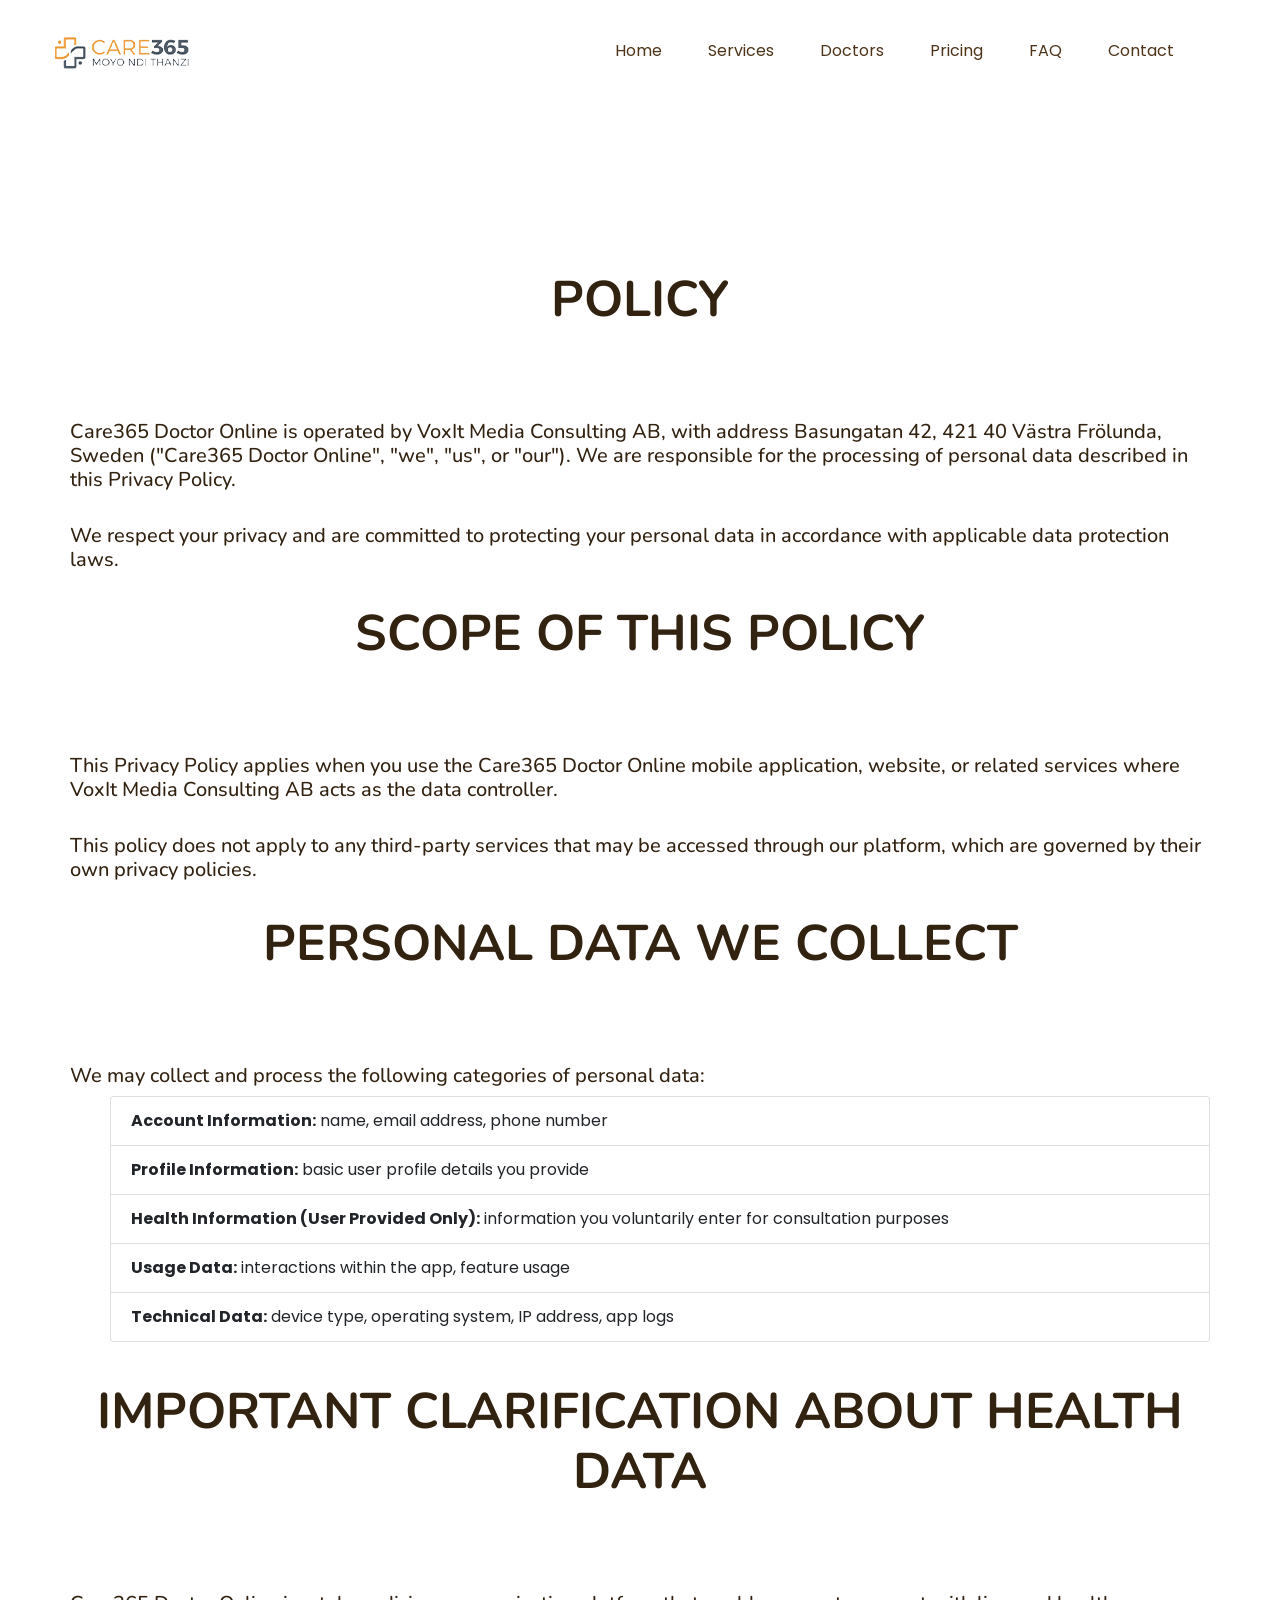
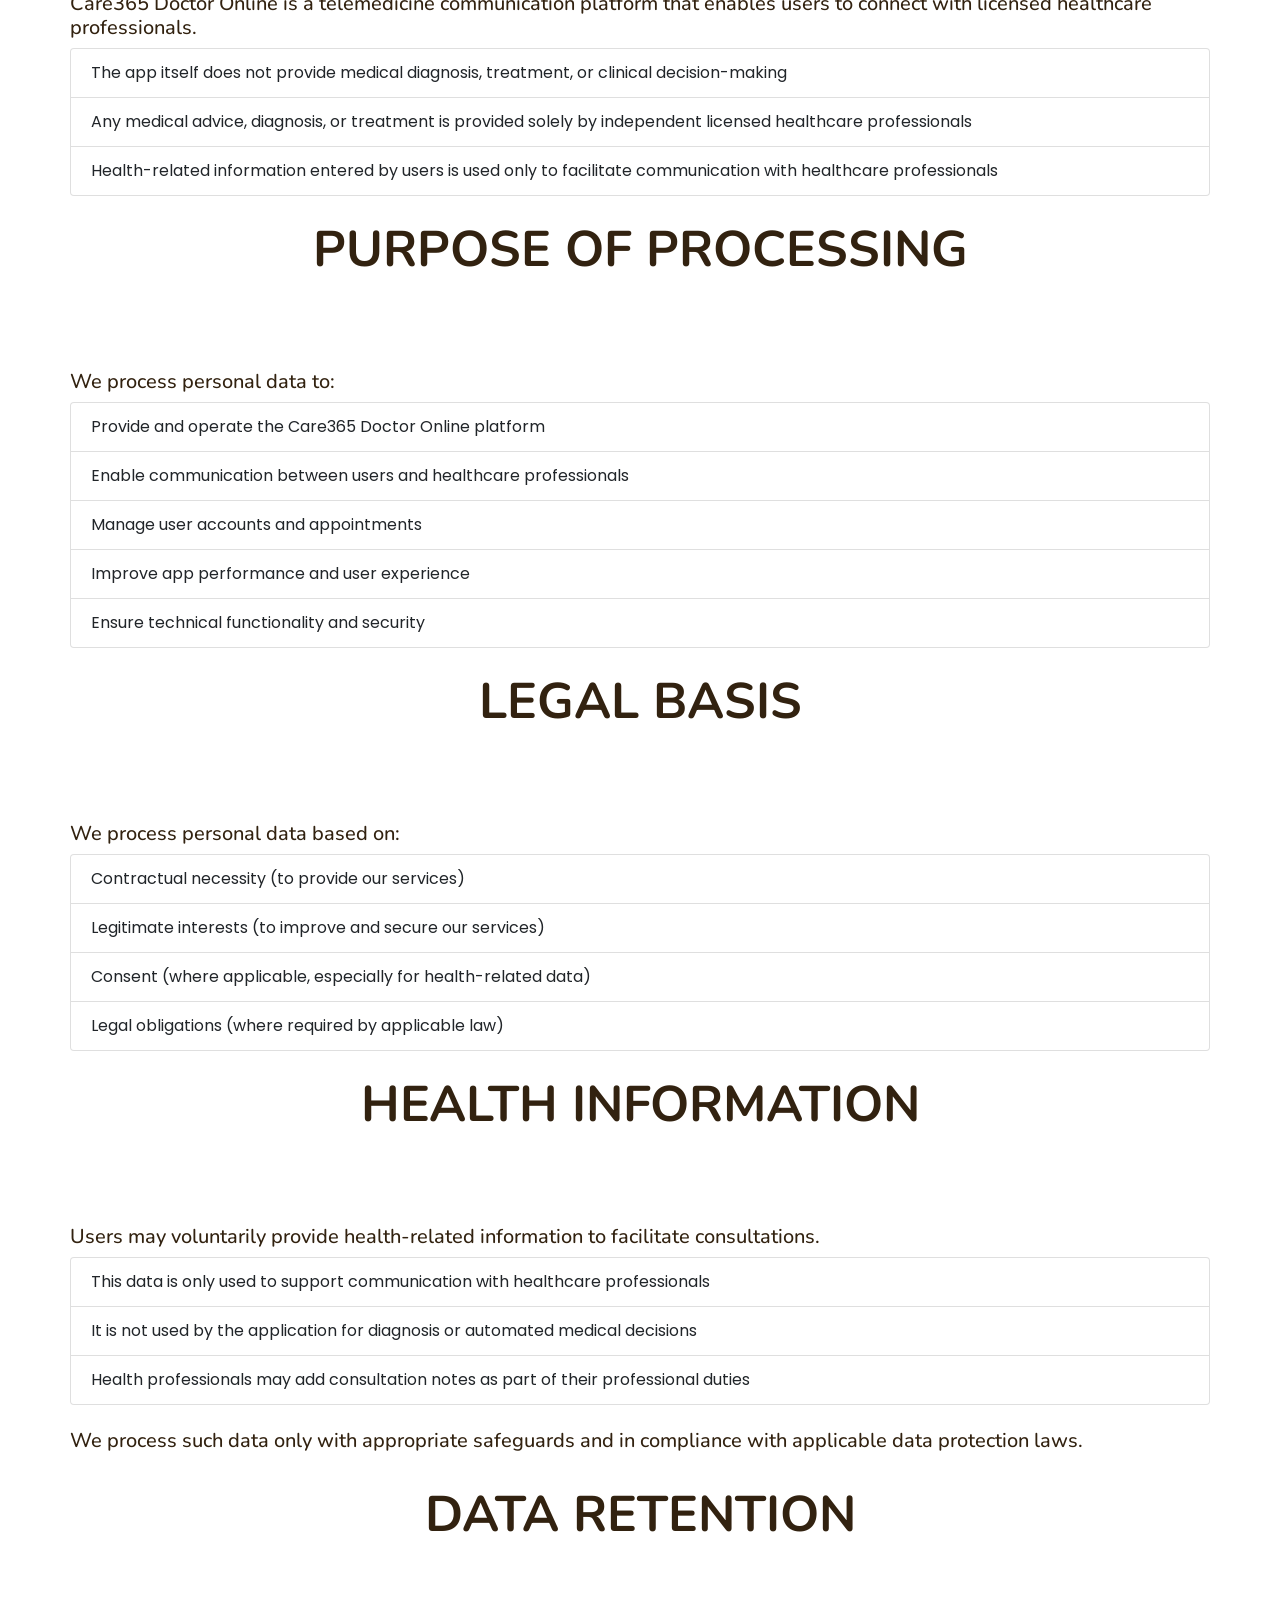
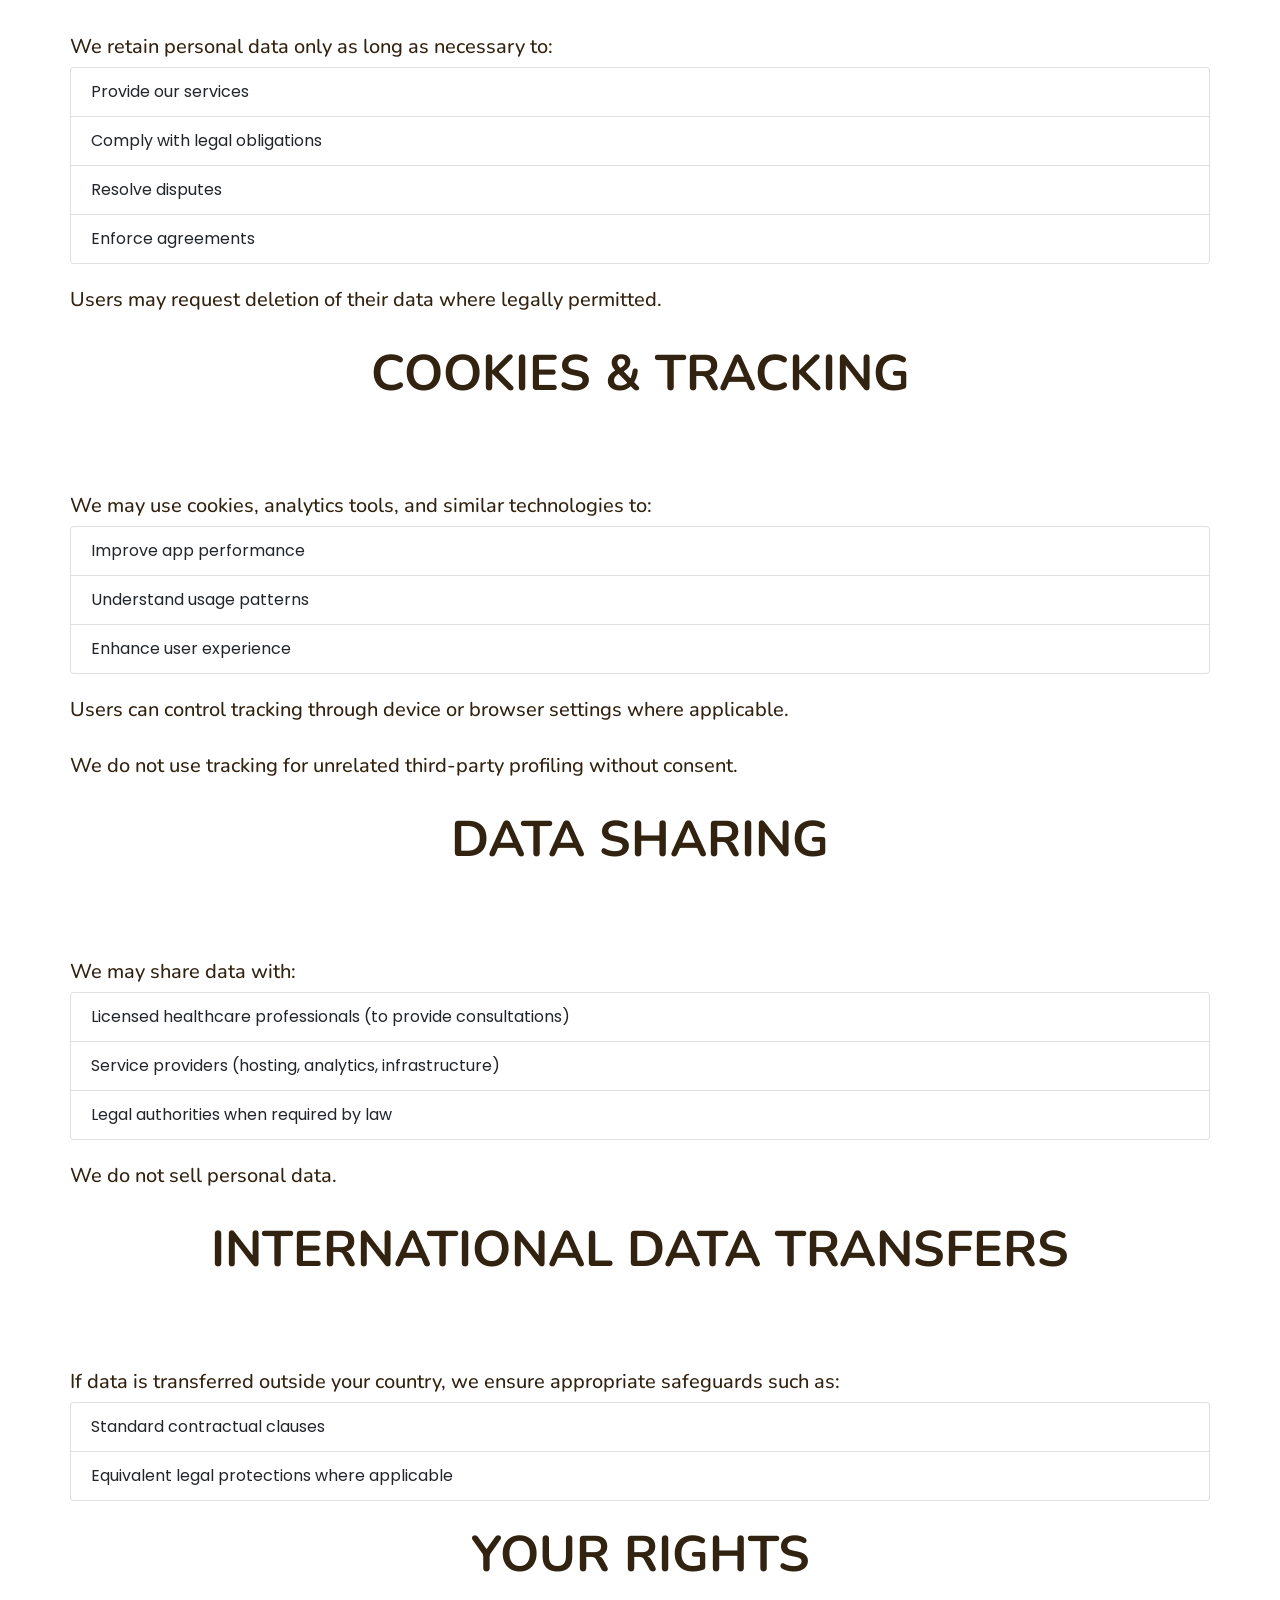
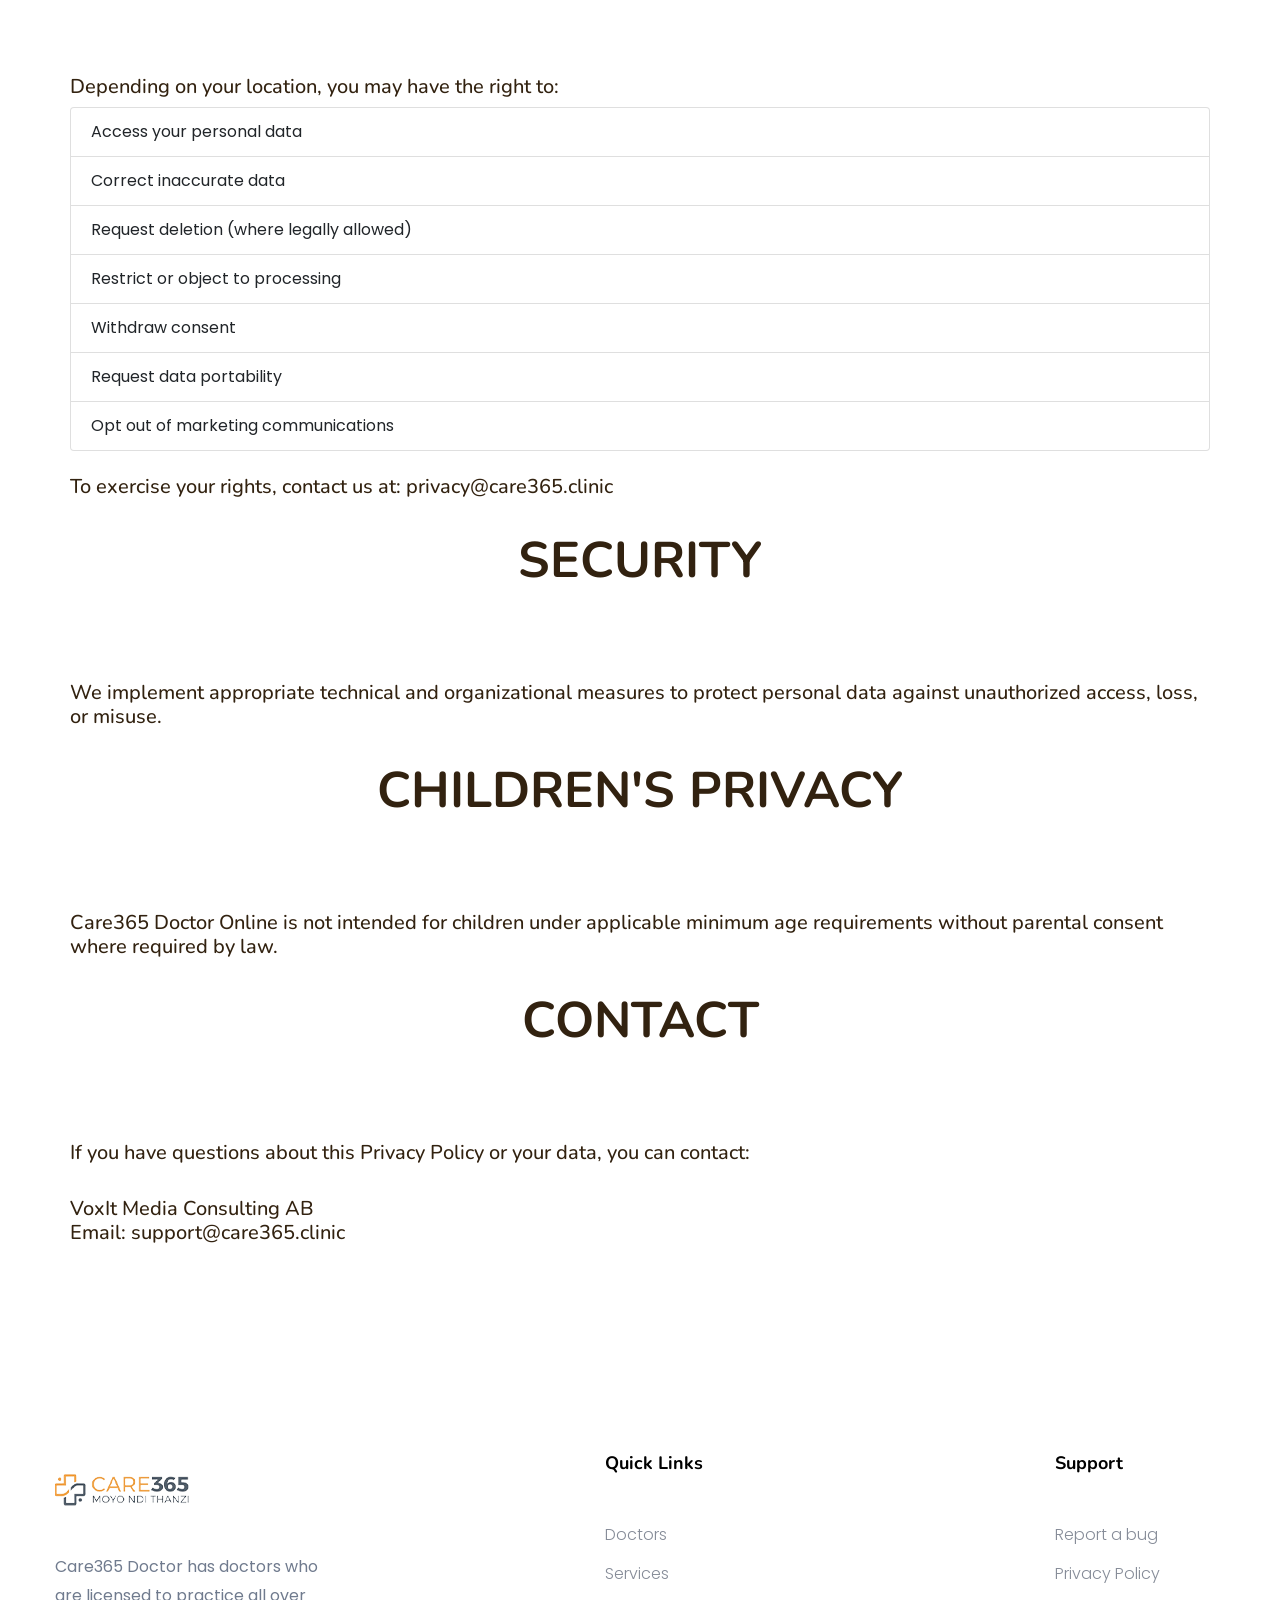
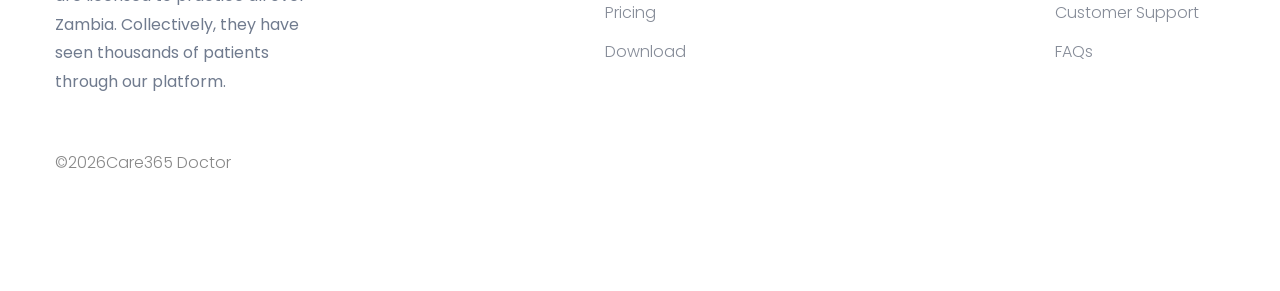
==== commit f89cfab0: "privacy policy updated" ====
--- a/policy.html
+++ b/policy.html
@@ -3,14 +3,14 @@
 	<head>
 		<meta charset="utf-8">
 		<meta http-equiv="x-ua-compatible" content="ie=edge">
-		<title>Top Telemedicine Services in Zambia | Care365 Doctor</title>
+		<title>Top Telemedicine Services in Zambia | Care365 Doctor Online</title>
 		<meta name="description" content>
 		<meta name="viewport" content="width=device-width, initial-scale=1">
-		<meta name="description" content="Get instant medical consultations with certified doctors in Zambia from the comfort of your home. Book appointments online, secure prescriptions, and medical advice 24/7 with Care365 Doctor.">
+		<meta name="description" content="Get instant medical consultations with certified doctors in Zambia from the comfort of your home. Book appointments online, secure prescriptions, and medical advice 24/7 with Care365 Doctor Online.">
 		<meta name="keywords" content="Telemedicine Zambia, Online Doctor Consultation, Online Prescription Zambia, Medical Services Zambia, Healthcare Zambia, 24/7 Medical Advice, Online Medical Appointments, Zambia Healthcare">
-		<meta property="og:title" content="Telemedicine Services in Zambia | Care365 Doctor"/>
+		<meta property="og:title" content="Telemedicine Services in Zambia | Care365 Doctor Online"/>
 		<meta property="og:description" content="Get instant medical consultations with certified doctors in Zambia. Book your appointments online and get prescriptions and medical advice 24/7."/>
-		<meta name="author" content="Care365 Doctor">
+		<meta name="author" content="Care365 Doctor Online">
 		<meta name="robots" content="index, follow">
 		<link rel="manifest" href="site.html">
 		<link rel="shortcut icon" type="image/x-icon" href="assets/img/favicon1.ico">
@@ -83,70 +83,131 @@
 		<section class="contact-section">
 			<div class="container">
                 <div class="col-12">
-                    <h5>Innovage Investment Ltd, with address Salama Park, Lusaka, Zambia ("Care365 Doctor" or "we") is a company established in Zambia, and as such, we comply with applicable data protection legislation in Zambia.</h5><br>
-                    <h5>We believe that personal privacy is important and we take your privacy very seriously.</h5><br>
-                    <h5>In our privacy policy, we explain what types of personal data we may process and for what purpose. We also explain our processing of personal data and which choices you have about it.</h5><br>
-                    <div class="section-tittle text-center mb-80">
-                        <h2>SCOPE OF POLICY</h2>
-                    </div>
-                    <h5>Please note that the privacy policy refers to the processing of personal data for which Care365 Doctor is the personal data controller. The privacy policy applies when you share your data directly or indirectly with Care365 Doctor when you visit our website or use any of our services.</h5><br>
-                    <h5>The privacy policy does not cover the processing of personal data that Care365 Doctor performs as a personal data processor as a result of your use of our services through your insurer. For more information on how our services can be used to process personal data when you use our services through your insurer, please refer to your insurer's privacy policy. You can also contact us at privacy@care365.clinic or via our contact form if you have questions regarding our processing of personal data on behalf of another personal data controller.</h5><br>
-                    <div class="section-tittle text-center mb-80">
-                        <h2>PERSONAL DATA PROCESSED</h2>
-                    </div>
-                    <h5>Personal data refers to data that can be attributed to you. We may process the following types of personal data that can be attributed to you:</h5>
+                    <h5>Care365 Doctor Online is operated by VoxIt Media Consulting AB, with address Basungatan 42, 421 40 Västra Frölunda, Sweden ("Care365 Doctor Online", "we", "us", or "our"). We are responsible for the processing of personal data described in this Privacy Policy.</h5><br>
+                    <h5>We respect your privacy and are committed to protecting your personal data in accordance with applicable data protection laws.</h5><br>
+                    <div class="section-tittle text-center mb-80">
+                        <h2>SCOPE OF THIS POLICY</h2>
+                    </div>
+                    <h5>This Privacy Policy applies when you use the Care365 Doctor Online mobile application, website, or related services where VoxIt Media Consulting AB acts as the data controller.</h5><br>
+                    <h5>This policy does not apply to any third-party services that may be accessed through our platform, which are governed by their own privacy policies.</h5><br>
+                    <div class="section-tittle text-center mb-80">
+                        <h2>PERSONAL DATA WE COLLECT</h2>
+                    </div>
+                    <h5>We may collect and process the following categories of personal data:</h5>
                     <ol>
-                        <li class="list-group-item">Contact information ("Account information") such as name, e-mail address, and telephone number.</li>
-                        <li class="list-group-item">Health information ("Health data") that you provide to us. As healthcare providers, we will never share Health Data with a non-medical third party (medical third parties can be, for example, labs for tests, NPÖ, physical health centers, and insurance companies).</li>
-                        <li class="list-group-item">User behavior including digital behavior (for example, behavior within the application) ("Digital Behavior").</li>
-                        <li class="list-group-item">Technical data (eg device ID, IP address) ("Technical Data").</li>
+                        <li class="list-group-item"><strong>Account Information:</strong> name, email address, phone number</li>
+                        <li class="list-group-item"><strong>Profile Information:</strong> basic user profile details you provide</li>
+                        <li class="list-group-item"><strong>Health Information (User Provided Only):</strong> information you voluntarily enter for consultation purposes</li>
+                        <li class="list-group-item"><strong>Usage Data:</strong> interactions within the app, feature usage</li>
+                        <li class="list-group-item"><strong>Technical Data:</strong> device type, operating system, IP address, app logs</li>
                     </ol><br>
                     <div class="section-tittle text-center mb-80">
-                        <h2>HEALTH DATA PROCESSED</h2>
-                    </div>
-                    <h5>When you use our service, including your appointment with a doctor, you may share personal information about your past and present physical and mental health. This information may include, but is not limited to, information that you suffer from any disease, your medical history, or your physiological or biomedical condition (“Health Data”). Health data that is specifically attributable to you may also be provided by the doctor you come into contact with when using our service. The fact that the doctor adds information is part of the doctor's obligation towards you as a patient.</h5><br>
-                    <h5>As a healthcare provider, Care365 Doctor operations are subject to the Patient Data Act (2008:355) and are therefore obliged to process (including archiving) Health data that arises in connection with your use of our service.</h5><br>
-                    <h5>We do not share Health Data with third parties outside of our service, except in cases where such disclosure is required by law (e.g. the Patient Data Act). To be able to offer you our services, we also use a few external service providers who process personal data (including health data) on our behalf.</h5><br>
-                    <h5>If you have been referred to Care365 Doctor by your insurer, Care365 Doctor can, for the settlement of a specific insurance case, release information about your state of health, including a copy of your medical records, to your insurer. Care365 Doctor makes this disclosure in the capacity of personal data assistant vis-à-vis your insurer and this Privacy Policy is therefore not applicable to that treatment. For more information about this treatment, we refer you instead to your insurer's data policy.</h5>
-                    <br>
-                    <div class="section-tittle text-center mb-80">
-                        <h2>PURPOSE OF THE PROCESSING AND LEGAL GROUNDS</h2>
-                    </div>
-                    <h5>The purpose of the processing and the legal basis for the processing of the respective categories of personal data are as follows:</h5>
-                    <ol>
-                        <li class="list-group-item">We process Account Information to be able to offer Care365 Doctor services (i.e. to be able to fulfill the agreement between us), including enabling us to contact you to e.g. monitor your user experience. We may also use Account Information for our legitimate interest in conducting marketing activities, e.g. for sending newsletters.</li>
-                        <li class="list-group-item">We process Health Data based on your consent to provide Care365 Doctor services and to fulfill all applicable legal obligations. It includes that our doctors keep medical records.</li>
-                        <li class="list-group-item">We process Digital Behavior based on our legitimate interest in improving the mobile application, understanding and analyzing user behavior, and improving the user experience.</li>
-                        <li class="list-group-item">We process Technical Data based on our legitimate interest in understanding users and for marketing purposes, for example in so-called "remarketing".</li>
-                    </ol><br>
-                    <div class="section-tittle text-center mb-80">
-                        <h2>DATA STORAGES</h2>
-                    </div>
-                    <h5>Personal data is stored as long as it is necessary to fulfill the purpose (including the purpose of fulfilling the legal obligations incumbent on Care365 Doctor). Personal data that is stored based on your consent is deleted if consent is withdrawn. Note that the withdrawal of consent does not affect Care365 Doctor's right and obligation to process personal data by applicable laws, e.g. the Patient Data Act. Redundant data is anonymized and saved after the purpose of the data has been fulfilled.</h5><br>
-                    <div class="section-tittle text-center mb-80">
-                        <h2>TRACKING</h2>
-                    </div>
-                    <h5>To enable improvements to our services and your online experience, our software automatically collects information from your computer (or mobile device), and your browser, including your public IP address and domain name, cookie information, hardware characteristics (e.g. device ID ), websites you have visited, videos and images you have seen on our website, URL from websites referring traffic and after navigation to our websites, date and time of your visit and your geographical location. The data is compiled to help us gain a better understanding of behavioral patterns and trends within our services. To make this possible, we use web logs or applications that recognize your computer and collect information about your computer's online activity. We also work with certain third parties to collect and analyze parts of this information.</h5><br>
-                    <h5>We use both session and permanent cookies on our websites. A cookie is a small amount of data, often including an anonymous unique identifier, that is sent to your browser from a website. If your browser is set to accept cookies, the cookie is saved on your computer's hard drive. Your browser will accept access to cookies that the website sends to your computer.</h5><br>
-                    <h5>Our cookies provide information that facilitates your use of our website. Our cookies collect information about your use of our website during your current session and over time, your computer's operating system and browser type, your geographic location, the website you visited before our website, and links you used to leave our website. On some web pages, cookies enable our websites to remember information about our visitors' language choices and country of origin. You can change our collection of information by changing the cookie settings in your browser.</h5><br>
-                    <div class="section-tittle text-center mb-80">
-                        <h2>INFORMATION SHARING WITH THIRD PARTIES AND TRANSFER TO THIRD COUNTRIES</h2>
-                    </div>
-                    <h5>We may share personal data with our data assistants for the reasons stated above. Some of the personal data assistants may be established outside the EEA. We ensure that the personal data assistants we work with live up to adequate security standards. To ensure an adequate security standard, for example, the EU's standard data transfer clauses are applied or (if the transfer is to the USA) by ensuring that the personal data processor is connected to the Privacy Shield.</h5><br>
+                        <h2>IMPORTANT CLARIFICATION ABOUT HEALTH DATA</h2>
+                    </div>
+                    <h5>Care365 Doctor Online is a telemedicine communication platform that enables users to connect with licensed healthcare professionals.</h5>
+                    <ul>
+                        <li class="list-group-item">The app itself does not provide medical diagnosis, treatment, or clinical decision-making</li>
+                        <li class="list-group-item">Any medical advice, diagnosis, or treatment is provided solely by independent licensed healthcare professionals</li>
+                        <li class="list-group-item">Health-related information entered by users is used only to facilitate communication with healthcare professionals</li>
+                    </ul><br>
+                    <div class="section-tittle text-center mb-80">
+                        <h2>PURPOSE OF PROCESSING</h2>
+                    </div>
+                    <h5>We process personal data to:</h5>
+                    <ul>
+                        <li class="list-group-item">Provide and operate the Care365 Doctor Online platform</li>
+                        <li class="list-group-item">Enable communication between users and healthcare professionals</li>
+                        <li class="list-group-item">Manage user accounts and appointments</li>
+                        <li class="list-group-item">Improve app performance and user experience</li>
+                        <li class="list-group-item">Ensure technical functionality and security</li>
+                    </ul><br>
+                    <div class="section-tittle text-center mb-80">
+                        <h2>LEGAL BASIS</h2>
+                    </div>
+                    <h5>We process personal data based on:</h5>
+                    <ul>
+                        <li class="list-group-item">Contractual necessity (to provide our services)</li>
+                        <li class="list-group-item">Legitimate interests (to improve and secure our services)</li>
+                        <li class="list-group-item">Consent (where applicable, especially for health-related data)</li>
+                        <li class="list-group-item">Legal obligations (where required by applicable law)</li>
+                    </ul><br>
+                    <div class="section-tittle text-center mb-80">
+                        <h2>HEALTH INFORMATION</h2>
+                    </div>
+                    <h5>Users may voluntarily provide health-related information to facilitate consultations.</h5>
+                    <ul>
+                        <li class="list-group-item">This data is only used to support communication with healthcare professionals</li>
+                        <li class="list-group-item">It is not used by the application for diagnosis or automated medical decisions</li>
+                        <li class="list-group-item">Health professionals may add consultation notes as part of their professional duties</li>
+                    </ul><br>
+                    <h5>We process such data only with appropriate safeguards and in compliance with applicable data protection laws.</h5><br>
+                    <div class="section-tittle text-center mb-80">
+                        <h2>DATA RETENTION</h2>
+                    </div>
+                    <h5>We retain personal data only as long as necessary to:</h5>
+                    <ul>
+                        <li class="list-group-item">Provide our services</li>
+                        <li class="list-group-item">Comply with legal obligations</li>
+                        <li class="list-group-item">Resolve disputes</li>
+                        <li class="list-group-item">Enforce agreements</li>
+                    </ul><br>
+                    <h5>Users may request deletion of their data where legally permitted.</h5><br>
+                    <div class="section-tittle text-center mb-80">
+                        <h2>COOKIES &amp; TRACKING</h2>
+                    </div>
+                    <h5>We may use cookies, analytics tools, and similar technologies to:</h5>
+                    <ul>
+                        <li class="list-group-item">Improve app performance</li>
+                        <li class="list-group-item">Understand usage patterns</li>
+                        <li class="list-group-item">Enhance user experience</li>
+                    </ul><br>
+                    <h5>Users can control tracking through device or browser settings where applicable.</h5><br>
+                    <h5>We do not use tracking for unrelated third-party profiling without consent.</h5><br>
+                    <div class="section-tittle text-center mb-80">
+                        <h2>DATA SHARING</h2>
+                    </div>
+                    <h5>We may share data with:</h5>
+                    <ul>
+                        <li class="list-group-item">Licensed healthcare professionals (to provide consultations)</li>
+                        <li class="list-group-item">Service providers (hosting, analytics, infrastructure)</li>
+                        <li class="list-group-item">Legal authorities when required by law</li>
+                    </ul><br>
+                    <h5>We do not sell personal data.</h5><br>
+                    <div class="section-tittle text-center mb-80">
+                        <h2>INTERNATIONAL DATA TRANSFERS</h2>
+                    </div>
+                    <h5>If data is transferred outside your country, we ensure appropriate safeguards such as:</h5>
+                    <ul>
+                        <li class="list-group-item">Standard contractual clauses</li>
+                        <li class="list-group-item">Equivalent legal protections where applicable</li>
+                    </ul><br>
                     <div class="section-tittle text-center mb-80">
                         <h2>YOUR RIGHTS</h2>
                     </div>
-                    <h5>You have the right to withdraw your consent regarding the processing of personal data based on your consent. Because we are a healthcare provider, we are required by law to retain most of your Health Data. At your request, all Health Data that we are not legally obligated to retain will be deleted.</h5><br>
-                    <h5>You have the right to receive information about whether we process your data, for what purpose it is processed, whether such personal data is transferred to third countries, and, if applicable, who received your data.</h5><br>
-                    <h5>You have the right to have incorrect information about yourself corrected. In certain circumstances, including when it has been established that we are processing personal data without a legal basis or the processing is no longer necessary to fulfill the purpose, you have the right to have the data deleted (the right to be forgotten). If the accuracy of the personal data or the legal basis for processing is in question, you can request that the processing of the data be restricted. You have the right to object to treatment that takes place based on Care365 Doctor's legitimate interests. In the event of such an objection, Care365 Doctor is obliged to demonstrate a legal basis for the continued processing of the personal data. You can indicate at any time that your data should not be used for marketing purposes.</h5><br>
-                    <h5>You have the right to receive your data, to the extent provided by you, in an electronic format that is generally used. You have the right to transfer such data to another personal data controller.</h5><br>
-                    <h5>We are committed to conducting our business by the principles set out above to ensure that the confidentiality of your data is protected and maintained.</h5><br>
-
-                    <br>
-                    <div class="section-tittle text-center mb-80">
-                        <h2>CONTACT US</h2>
-                    </div>
-                    <h5>To update, correct, or delete the information we have about you, use rights that accrue to you according to the above, or get in touch with our personal data representative, please contact us at privacy@care365.clinic.</h5>
+                    <h5>Depending on your location, you may have the right to:</h5>
+                    <ul>
+                        <li class="list-group-item">Access your personal data</li>
+                        <li class="list-group-item">Correct inaccurate data</li>
+                        <li class="list-group-item">Request deletion (where legally allowed)</li>
+                        <li class="list-group-item">Restrict or object to processing</li>
+                        <li class="list-group-item">Withdraw consent</li>
+                        <li class="list-group-item">Request data portability</li>
+                        <li class="list-group-item">Opt out of marketing communications</li>
+                    </ul><br>
+                    <h5>To exercise your rights, contact us at: <a href="mailto:privacy@care365.clinic">privacy@care365.clinic</a></h5><br>
+                    <div class="section-tittle text-center mb-80">
+                        <h2>SECURITY</h2>
+                    </div>
+                    <h5>We implement appropriate technical and organizational measures to protect personal data against unauthorized access, loss, or misuse.</h5><br>
+                    <div class="section-tittle text-center mb-80">
+                        <h2>CHILDREN'S PRIVACY</h2>
+                    </div>
+                    <h5>Care365 Doctor Online is not intended for children under applicable minimum age requirements without parental consent where required by law.</h5><br>
+                    <div class="section-tittle text-center mb-80">
+                        <h2>CONTACT</h2>
+                    </div>
+                    <h5>If you have questions about this Privacy Policy or your data, you can contact:</h5><br>
+                    <h5>VoxIt Media Consulting AB<br>Email: <a href="mailto:support@care365.clinic">support@care365.clinic</a></h5>
                 </div>
             </div>
 		</section>
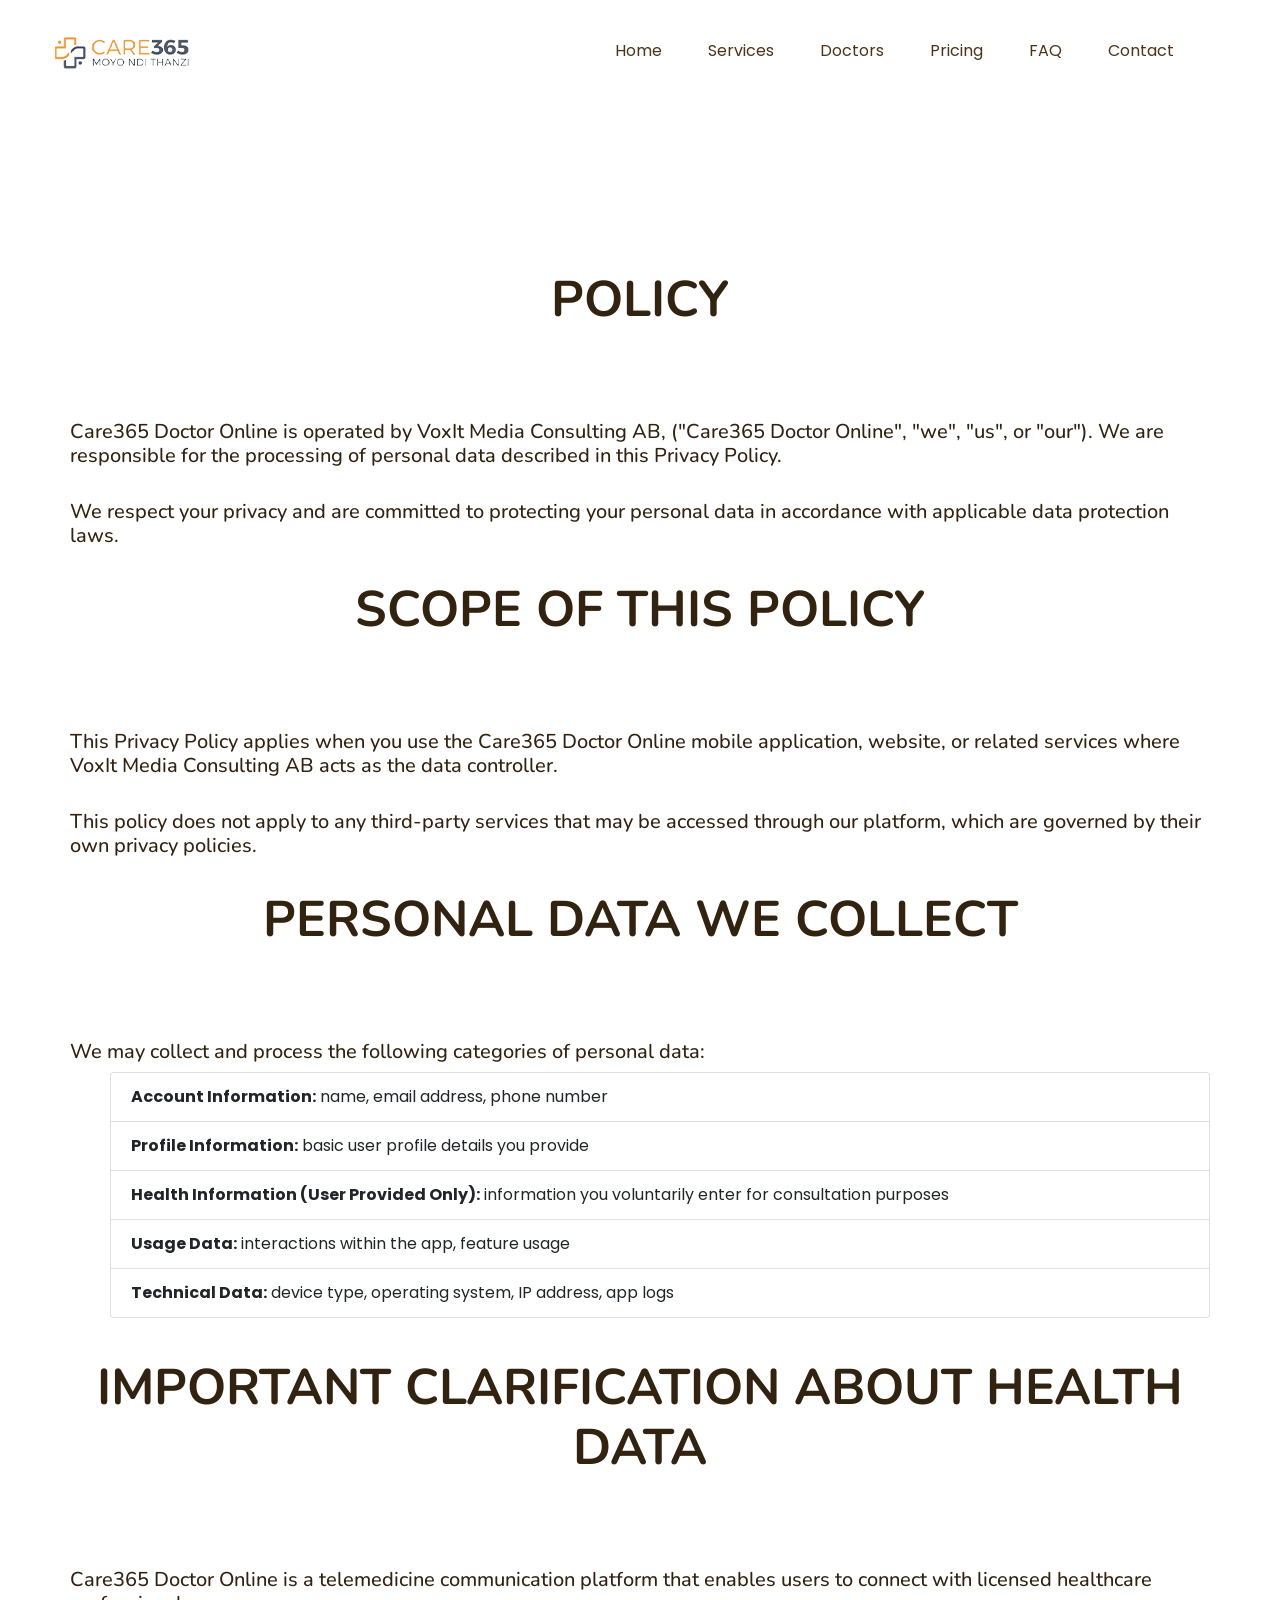
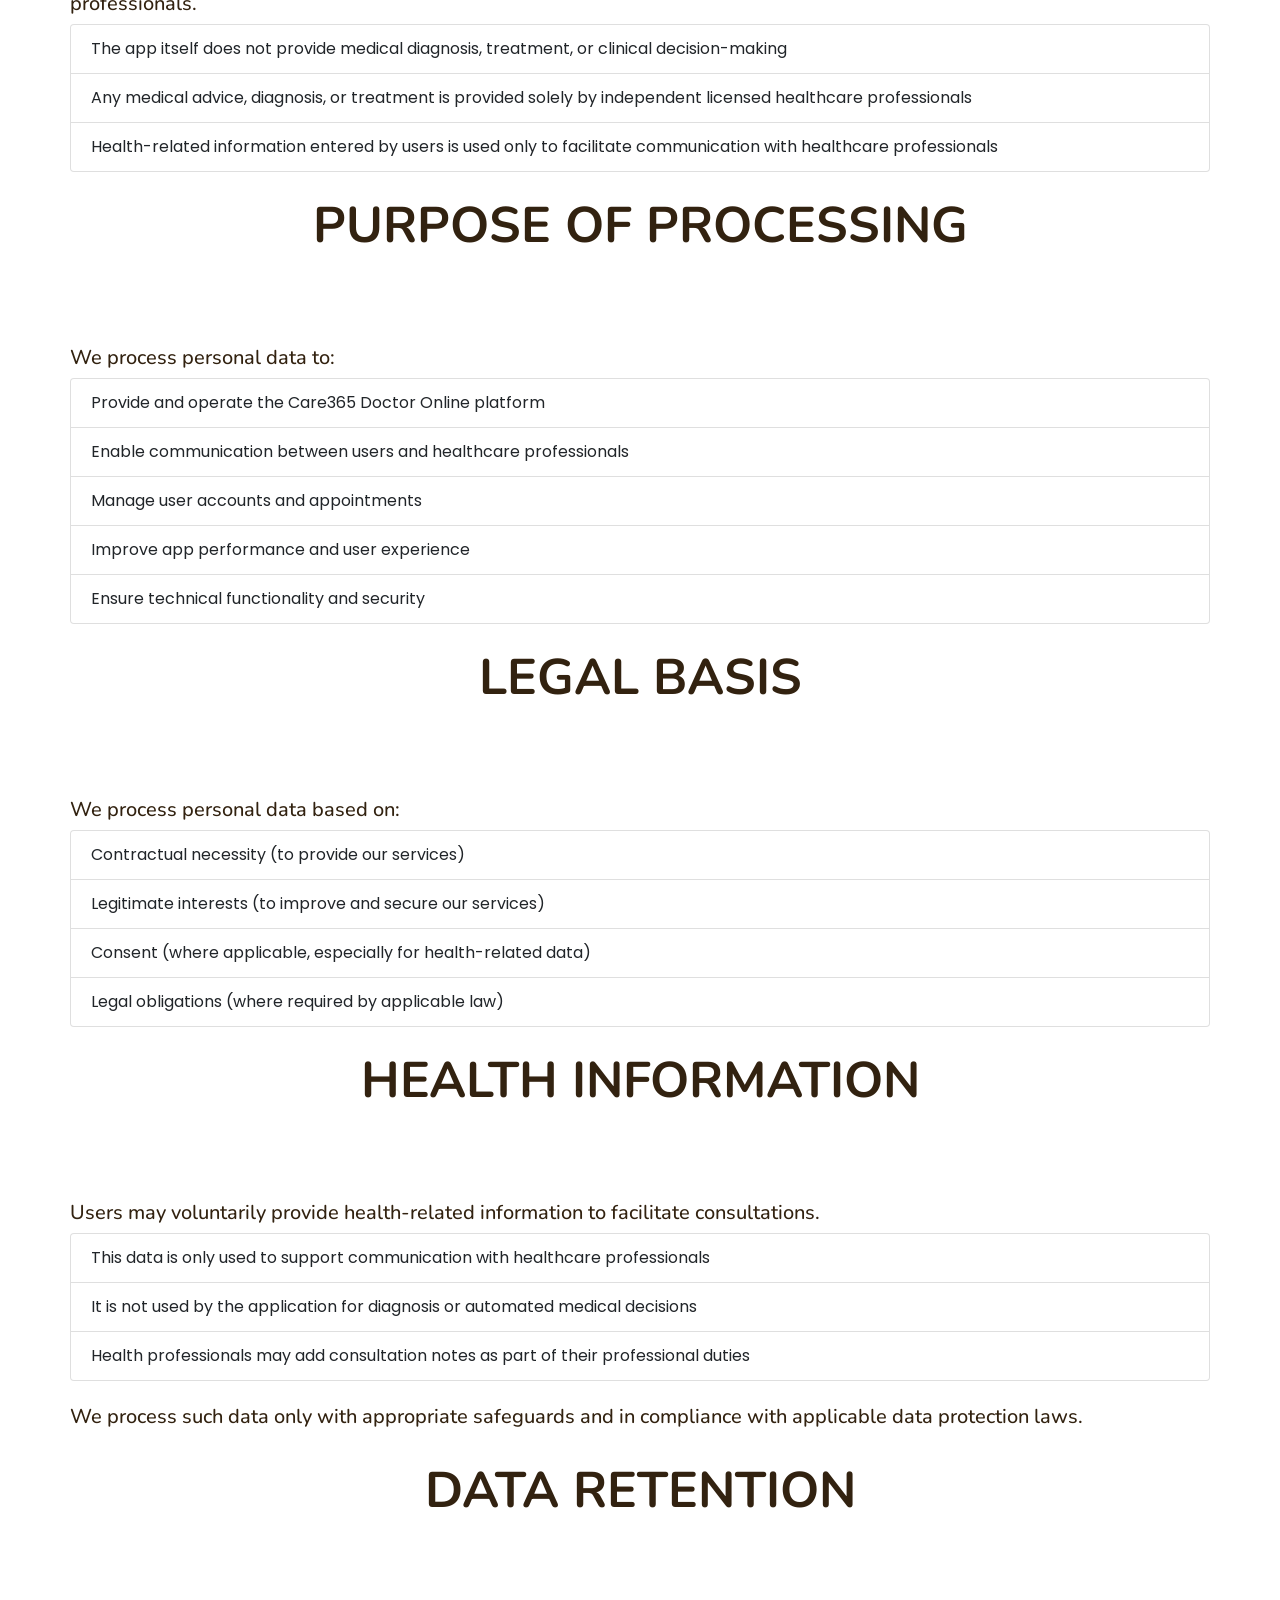
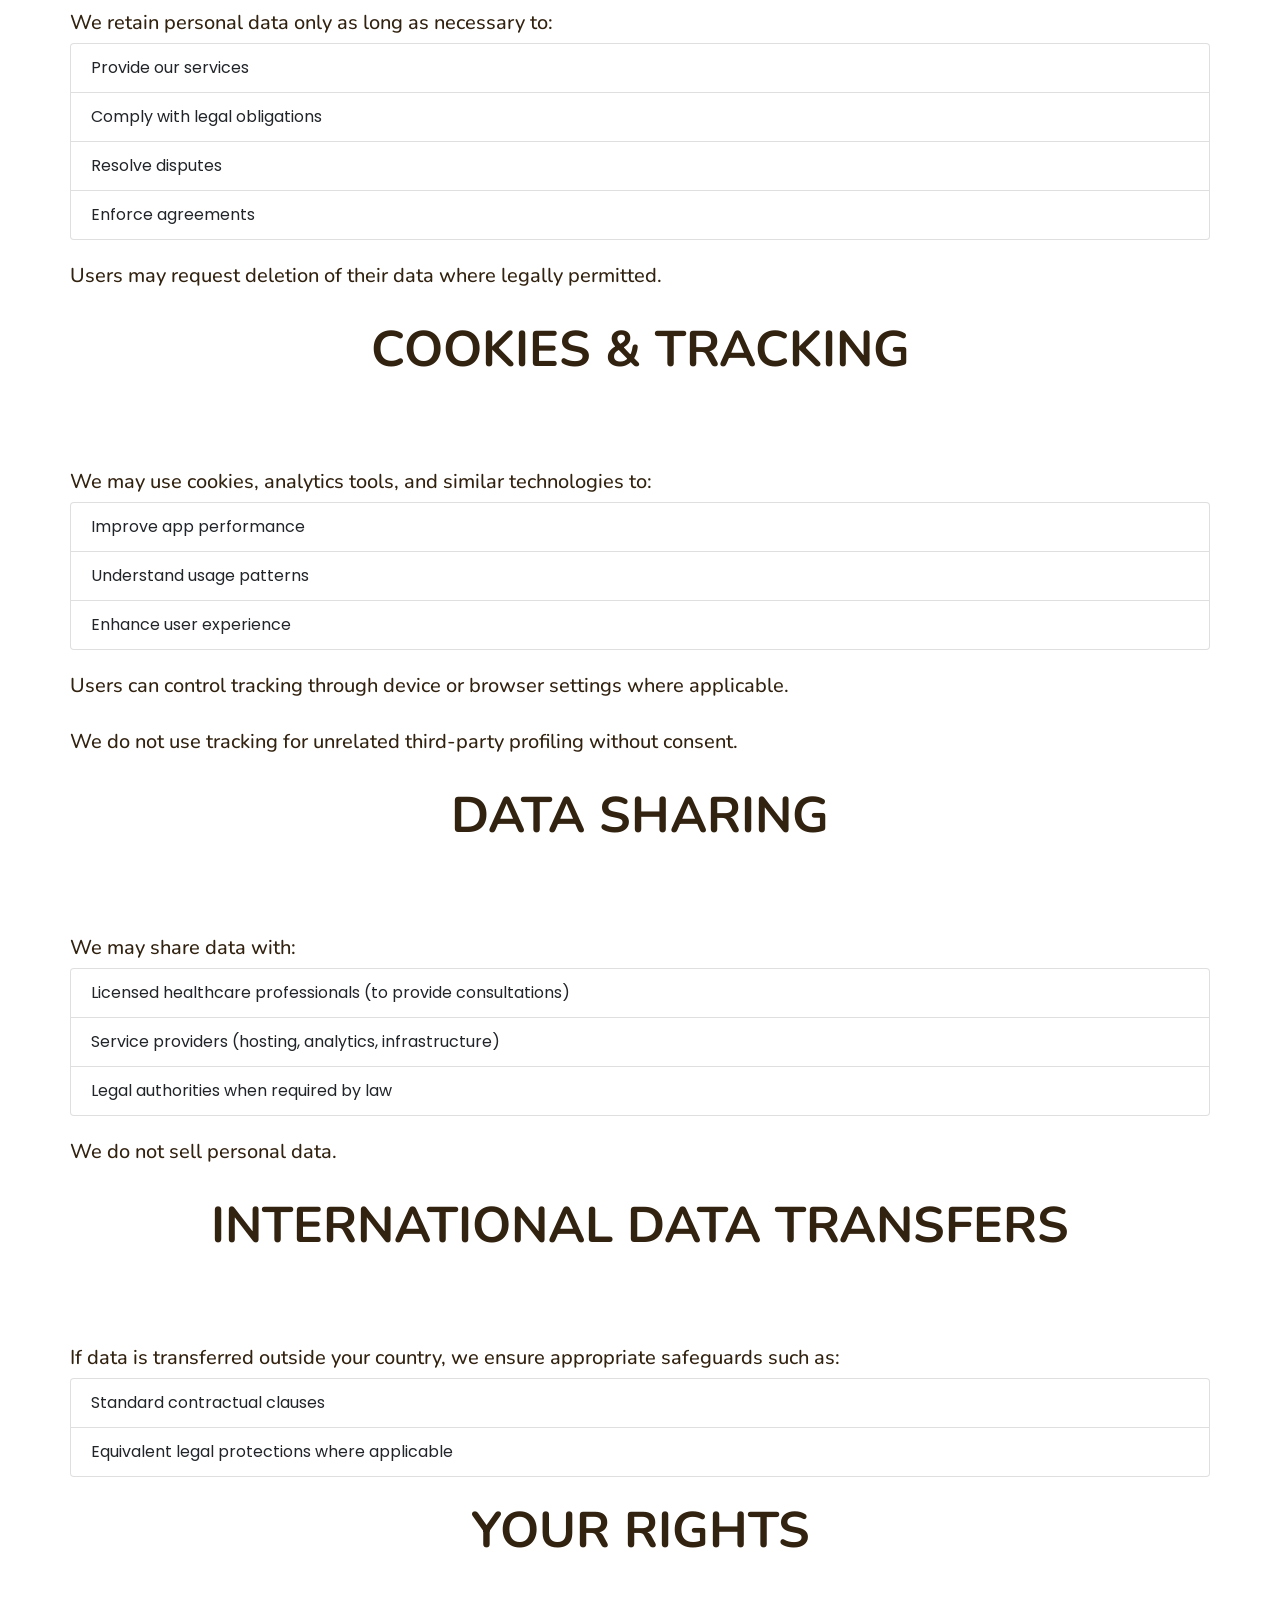
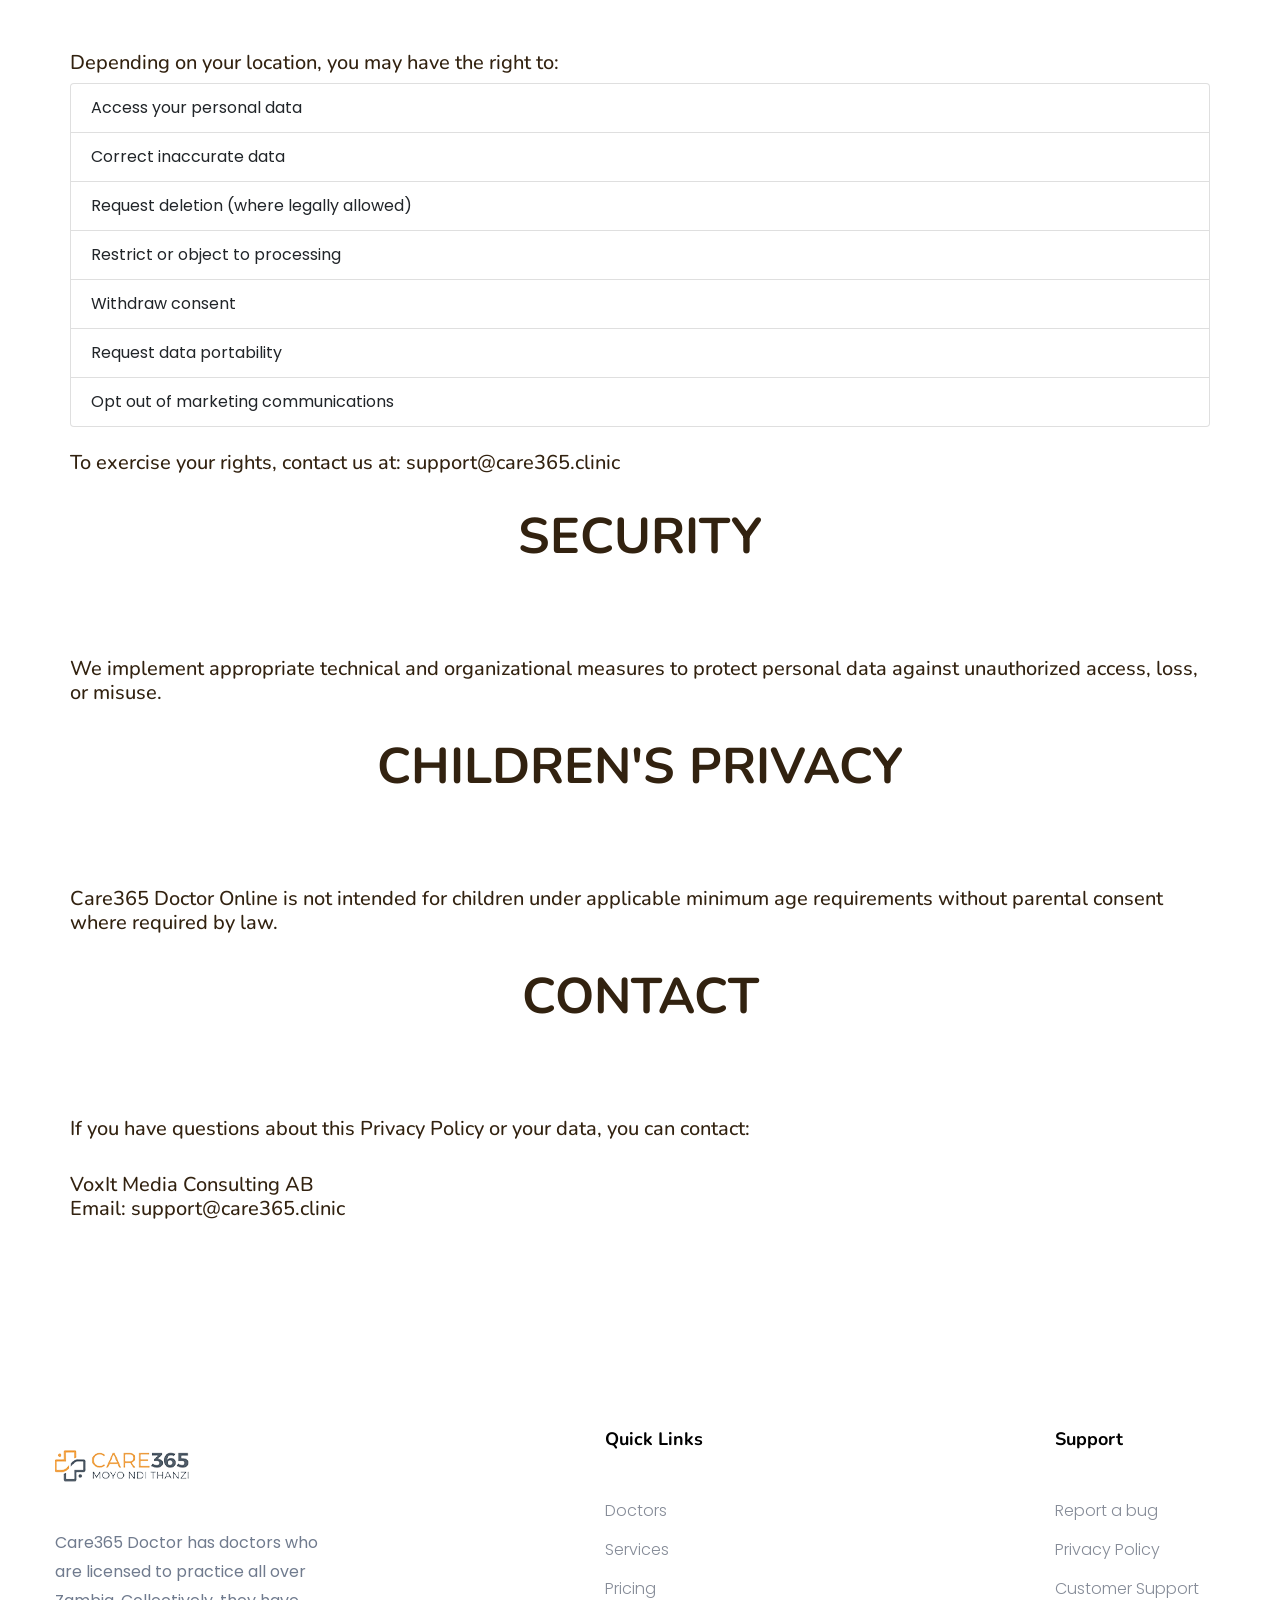
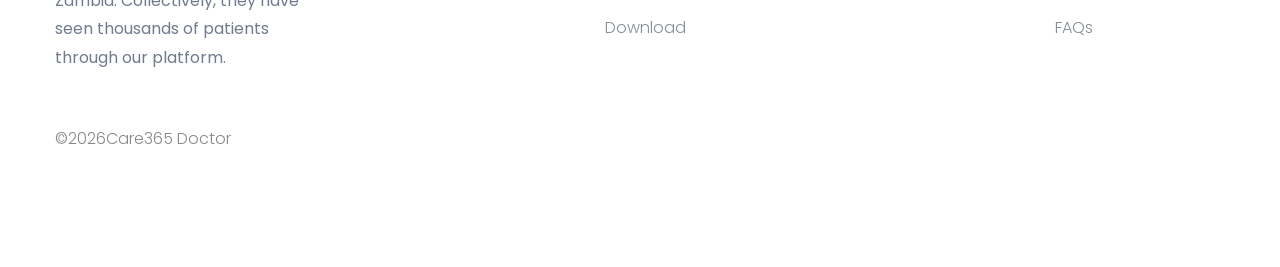
==== commit 01819462: "privacy policy updated" ====
--- a/policy.html
+++ b/policy.html
@@ -83,7 +83,7 @@
 		<section class="contact-section">
 			<div class="container">
                 <div class="col-12">
-                    <h5>Care365 Doctor Online is operated by VoxIt Media Consulting AB, with address Basungatan 42, 421 40 Västra Frölunda, Sweden ("Care365 Doctor Online", "we", "us", or "our"). We are responsible for the processing of personal data described in this Privacy Policy.</h5><br>
+                    <h5>Care365 Doctor Online is operated by VoxIt Media Consulting AB, ("Care365 Doctor Online", "we", "us", or "our"). We are responsible for the processing of personal data described in this Privacy Policy.</h5><br>
                     <h5>We respect your privacy and are committed to protecting your personal data in accordance with applicable data protection laws.</h5><br>
                     <div class="section-tittle text-center mb-80">
                         <h2>SCOPE OF THIS POLICY</h2>
@@ -194,7 +194,7 @@
                         <li class="list-group-item">Request data portability</li>
                         <li class="list-group-item">Opt out of marketing communications</li>
                     </ul><br>
-                    <h5>To exercise your rights, contact us at: <a href="mailto:privacy@care365.clinic">privacy@care365.clinic</a></h5><br>
+                    <h5>To exercise your rights, contact us at: <a href="mailto:support@care365.clinic">support@care365.clinic</a></h5><br>
                     <div class="section-tittle text-center mb-80">
                         <h2>SECURITY</h2>
                     </div>
